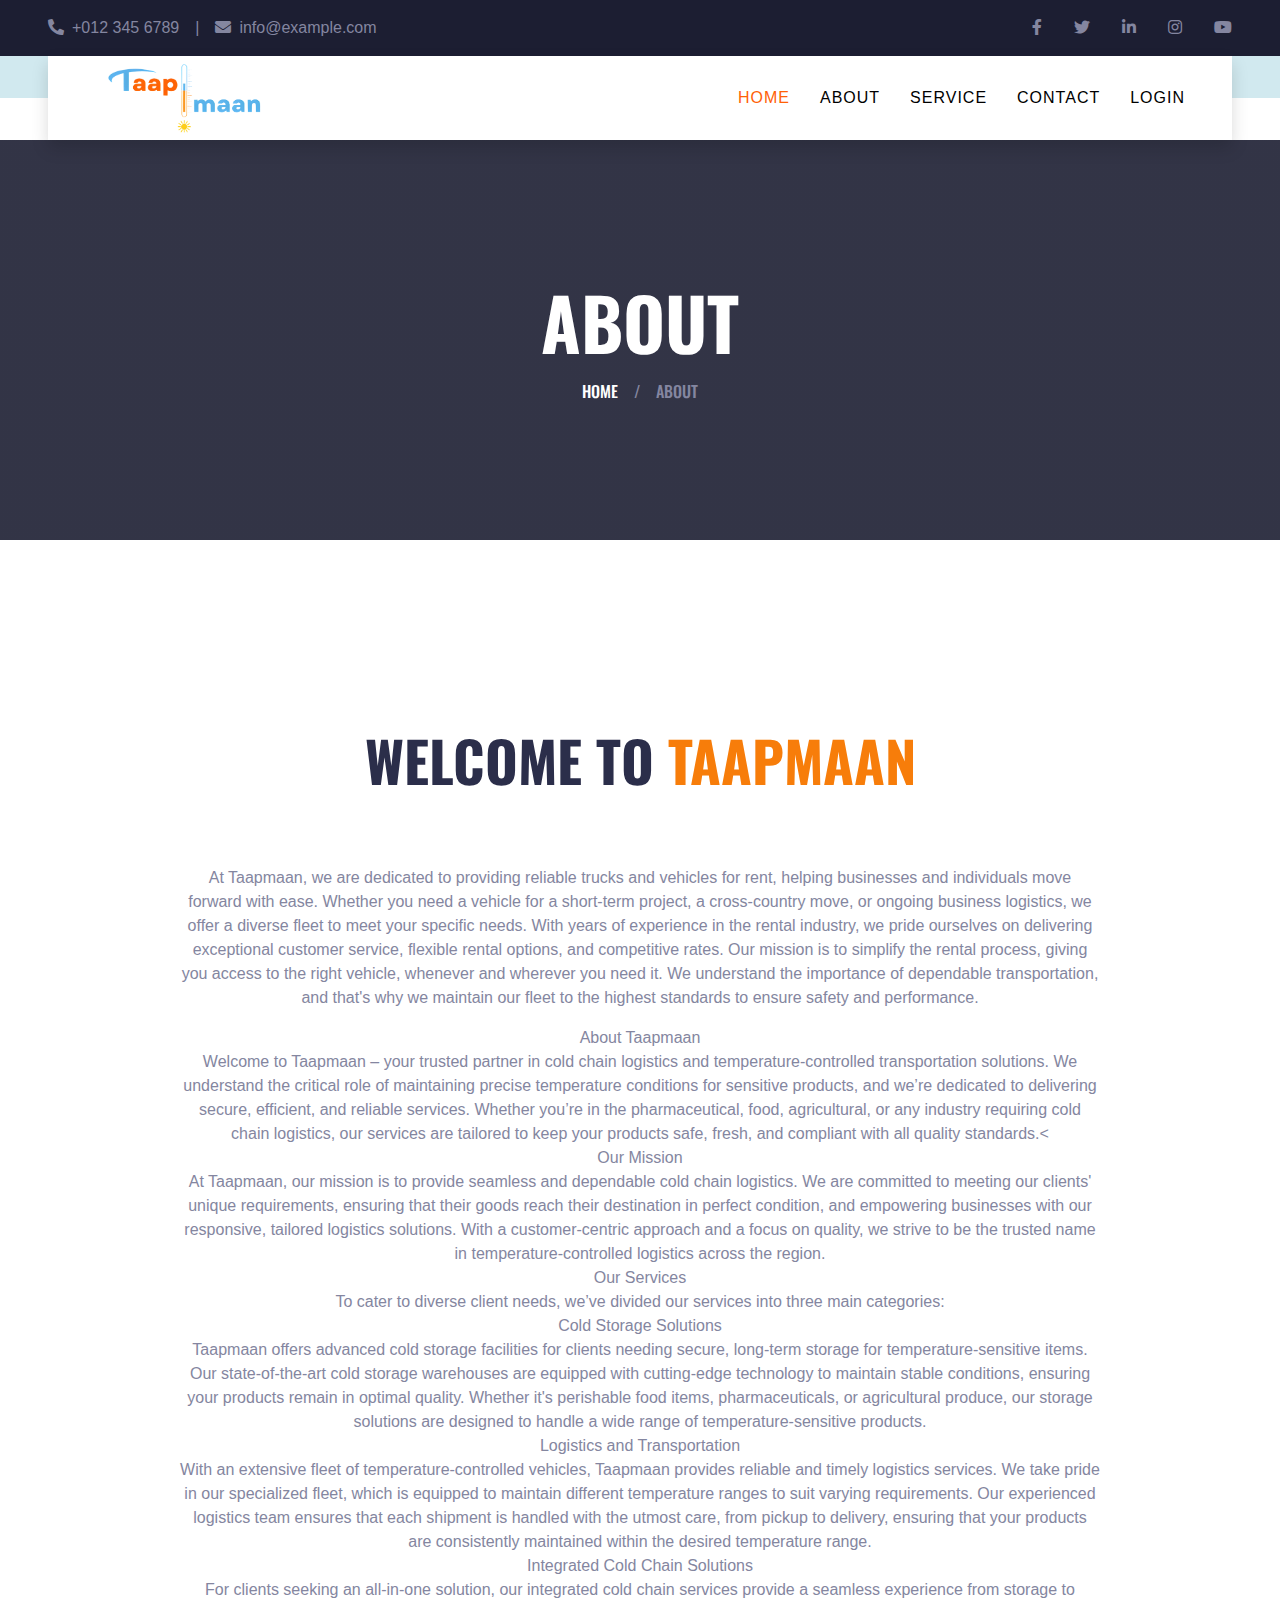
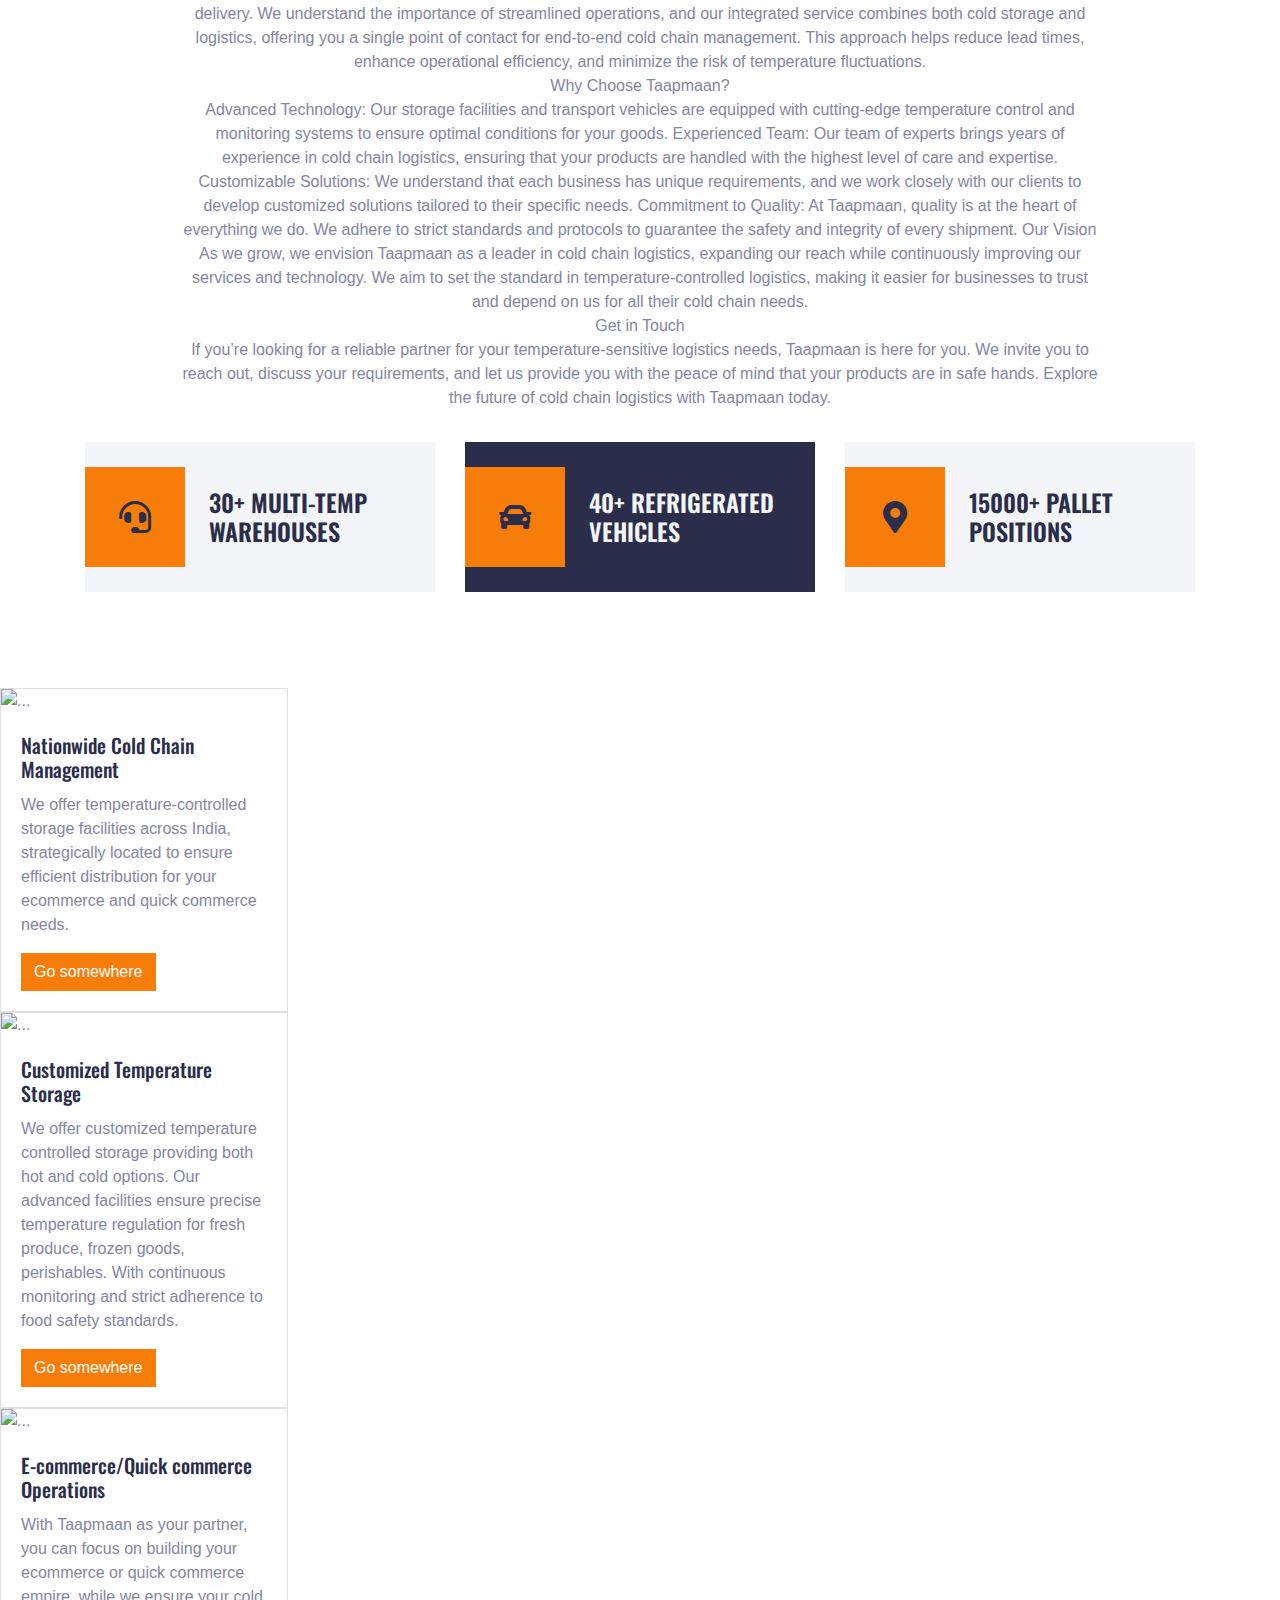
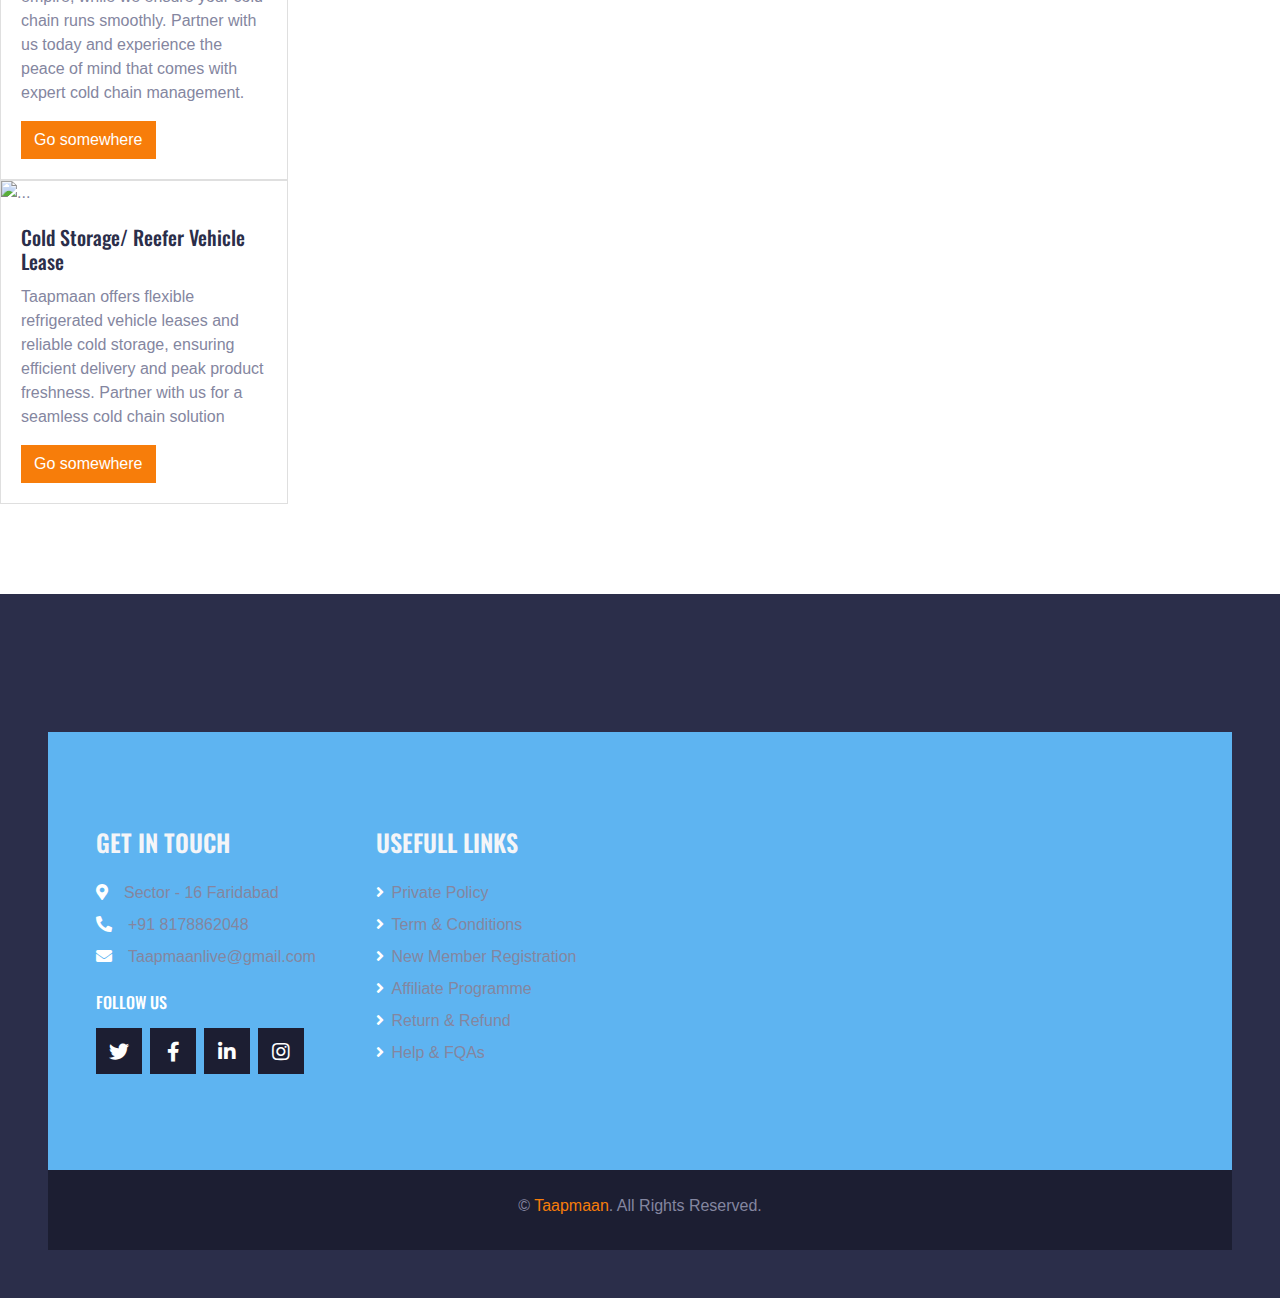
==== about.html @ 39f8f247 "Merge branch 'main' of github.com:yashi-15/Taapmaan" ====
<!DOCTYPE html>
<html lang="en">

<head>
    <meta charset="utf-8">
    <title>Taapman - About</title>
    <meta content="width=device-width, initial-scale=1.0" name="viewport">
    <meta content="Free HTML Templates" name="keywords">
    <meta content="Free HTML Templates" name="description">

    <!-- Favicon -->
    <link href="img/favicon.ico" rel="icon">

    <!-- Google Web Fonts -->
    <link rel="preconnect" href="https://fonts.gstatic.com">
    <link href="https://fonts.googleapis.com/css2?family=Oswald:wght@400;500;600;700&family=Rubik&display=swap" rel="stylesheet"> 

    <!-- Font Awesome -->
    <link href="https://cdnjs.cloudflare.com/ajax/libs/font-awesome/5.15.0/css/all.min.css" rel="stylesheet">

    <!-- Libraries Stylesheet -->
    <link href="lib/owlcarousel/assets/owl.carousel.min.css" rel="stylesheet">
    <link href="lib/tempusdominus/css/tempusdominus-bootstrap-4.min.css" rel="stylesheet" />

    <!-- Customized Bootstrap Stylesheet -->
    <link href="css/bootstrap.min.css" rel="stylesheet">

    <!-- Template Stylesheet -->
    <link href="css/style.css" rel="stylesheet">
</head>

<body>
    <!-- Topbar Start -->
    <div class="container-fluid bg-dark py-3 px-lg-5 d-none d-lg-block">
        <div class="row">
            <div class="col-md-6 text-center text-lg-left mb-2 mb-lg-0">
                <div class="d-inline-flex align-items-center">
                    <a class="text-body pr-3" href=""><i class="fa fa-phone-alt mr-2"></i>+012 345 6789</a>
                    <span class="text-body">|</span>
                    <a class="text-body px-3" href=""><i class="fa fa-envelope mr-2"></i>info@example.com</a>
                </div>
            </div>
            <div class="col-md-6 text-center text-lg-right">
                <div class="d-inline-flex align-items-center">
                    <a class="text-body px-3" href="">
                        <i class="fab fa-facebook-f"></i>
                    </a>
                    <a class="text-body px-3" href="">
                        <i class="fab fa-twitter"></i>
                    </a>
                    <a class="text-body px-3" href="">
                        <i class="fab fa-linkedin-in"></i>
                    </a>
                    <a class="text-body px-3" href="">
                        <i class="fab fa-instagram"></i>
                    </a>
                    <a class="text-body pl-3" href="">
                        <i class="fab fa-youtube"></i>
                    </a>
                </div>
            </div>
        </div>
    </div>
    <!-- Topbar End -->


    <!-- Navbar Start -->
    <div class="container-fluid position-relative nav-bar p-0">
        <div class="position-relative px-lg-5" style="z-index: 9">
            <nav class="navbar navbar-expand-lg bg-white shadow navbar-dark py-3 py-lg-0 pl-3 pl-lg-5">
                <a href="" class="navbar-brand">
                    <img src="img/logo.png" width="180px" />
                </a>
                <button type="button" class="navbar-toggler" data-toggle="collapse" data-target="#navbarCollapse">
                    <span class="navbar-toggler-icon"></span>
                </button>
                <div class="collapse navbar-collapse justify-content-between px-3" id="navbarCollapse">
                    <div class="navbar-nav ml-auto py-0">
                        <a href="index.html" class="nav-item nav-link active">Home</a>
                        <a href="about.html" class="nav-item nav-link">About</a>
                        <a href="service.html" class="nav-item nav-link">Service</a>
                        <!-- <div class="nav-item dropdown">
                            <a href="#" class="nav-link dropdown-toggle" data-toggle="dropdown">Vehicles</a>
                            <div class="dropdown-menu rounded-0 m-0">
                                <a href="car.html" class="dropdown-item">Car Listing</a>
                                <a href="detail.html" class="dropdown-item">Car Detail</a>
                                <a href="booking.html" class="dropdown-item">Car Booking</a>
                            </div>
                        </div>
                        <div class="nav-item dropdown">
                            <a href="#" class="nav-link dropdown-toggle" data-toggle="dropdown">Gallery</a>
                            <div class="dropdown-menu rounded-0 m-0">
                                <a href="team.html" class="dropdown-item">The Team</a>
                                <a href="testimonial.html" class="dropdown-item">Testimonial</a>
                            </div>
                        </div> -->
                        <a href="contact.html" class="nav-item nav-link">Contact</a>
                        <a href="login.html" class="nav-item nav-link">Login</a> </div>
                </div>
            </nav>
        </div>
    </div>
    <!-- Navbar End -->


    <!-- Search Start -->
    <!-- <div class="container-fluid bg-white pt-3 px-lg-5">
        <div class="row mx-n2">
            <div class="col-xl-2 col-lg-4 col-md-6 px-2">
                <select class="custom-select px-4 mb-3" style="height: 50px;">
                    <option selected>Pickup Location</option>
                    <option value="1">Location 1</option>
                    <option value="2">Location 2</option>
                    <option value="3">Location 3</option>
                </select>
            </div>
            <div class="col-xl-2 col-lg-4 col-md-6 px-2">
                <select class="custom-select px-4 mb-3" style="height: 50px;">
                    <option selected>Drop Location</option>
                    <option value="1">Location 1</option>
                    <option value="2">Location 2</option>
                    <option value="3">Location 3</option>
                </select>
            </div>
            <div class="col-xl-2 col-lg-4 col-md-6 px-2">
                <div class="date mb-3" id="date" data-target-input="nearest">
                    <input type="text" class="form-control p-4 datetimepicker-input" placeholder="Pickup Date"
                        data-target="#date" data-toggle="datetimepicker" />
                </div>
            </div>
            <div class="col-xl-2 col-lg-4 col-md-6 px-2">
                <div class="time mb-3" id="time" data-target-input="nearest">
                    <input type="text" class="form-control p-4 datetimepicker-input" placeholder="Pickup Time"
                        data-target="#time" data-toggle="datetimepicker" />
                </div>
            </div>
            <div class="col-xl-2 col-lg-4 col-md-6 px-2">
                <select class="custom-select px-4 mb-3" style="height: 50px;">
                    <option selected>Select A Car</option>
                    <option value="1">Car 1</option>
                    <option value="2">Car 1</option>
                    <option value="3">Car 1</option>
                </select>
            </div>
            <div class="col-xl-2 col-lg-4 col-md-6 px-2">
                <button class="btn btn-primary btn-block mb-3" type="submit" style="height: 50px;">Search</button>
            </div>
        </div>
    </div> -->
    <!-- Search End -->


    <!-- Page Header Start -->
    <div class="container-fluid page-header">
        <h1 class="display-3 text-uppercase text-white mb-3">About</h1>
        <div class="d-inline-flex text-white">
            <h6 class="text-uppercase m-0"><a class="text-white" href="">Home</a></h6>
            <h6 class="text-body m-0 px-3">/</h6>
            <h6 class="text-uppercase text-body m-0">About</h6>
        </div>
    </div>
    <!-- Page Header Start -->


    <!-- About Start -->
    <div class="container-fluid py-5">
        <div class="container pt-5 pb-3">
            <h1 class="display-4 text-uppercase text-center mb-5">Welcome To <span class="text-primary">Taapmaan</span></h1>
            <div class="row justify-content-center">
                <div class="col-lg-10 text-center">
                    <img class="w-75 mb-4" src="img/about.png" alt="">
                    <p> At Taapmaan, we are dedicated to providing reliable trucks and vehicles for rent, helping businesses and individuals move forward with ease. Whether you need a vehicle for a short-term project, a cross-country move, or ongoing business logistics, we offer a diverse fleet
                        to meet your specific needs. With years of experience in the rental industry, we pride ourselves on delivering exceptional customer service, flexible rental options, and competitive rates. Our mission is to simplify the rental process, giving you access to the right
                        vehicle, whenever and wherever you need it. We understand the importance of dependable transportation, and that's why we maintain our fleet to the highest standards to ensure safety and performance.  
                        </p>About Taapmaan<br>

                        Welcome to Taapmaan – your trusted partner in cold chain logistics and temperature-controlled transportation solutions. We understand the critical role of maintaining precise temperature conditions for sensitive products, and we’re dedicated to delivering secure, efficient, and reliable services. Whether you’re in the pharmaceutical, food, agricultural, or any industry requiring cold chain logistics, our services are tailored to keep your products safe, fresh, and compliant with all quality standards.<<br>
                        
                        Our Mission<br>
                        At Taapmaan, our mission is to provide seamless and dependable cold chain logistics. We are committed to meeting our clients' unique requirements, ensuring that their goods reach their destination in perfect condition, and empowering businesses with our responsive, tailored logistics solutions. With a customer-centric approach and a focus on quality, we strive to be the trusted name in temperature-controlled logistics across the region.<br>
                        
                        Our Services<br>
                        To cater to diverse client needs, we’ve divided our services into three main categories:<br>
                        
                        Cold Storage Solutions<br>
                        Taapmaan offers advanced cold storage facilities for clients needing secure, long-term storage for temperature-sensitive items. Our state-of-the-art cold storage warehouses are equipped with cutting-edge technology to maintain stable conditions, ensuring your products remain in optimal quality. Whether it's perishable food items, pharmaceuticals, or agricultural produce, our storage solutions are designed to handle a wide range of temperature-sensitive products.<br>
                        
                        Logistics and Transportation<br>
                        With an extensive fleet of temperature-controlled vehicles, Taapmaan provides reliable and timely logistics services. We take pride in our specialized fleet, which is equipped to maintain different temperature ranges to suit varying requirements. Our experienced logistics team ensures that each shipment is handled with the utmost care, from pickup to delivery, ensuring that your products are consistently maintained within the desired temperature range.<br>
                        
                        Integrated Cold Chain Solutions<br>
                        For clients seeking an all-in-one solution, our integrated cold chain services provide a seamless experience from storage to delivery. We understand the importance of streamlined operations, and our integrated service combines both cold storage and logistics, offering you a single point of contact for end-to-end cold chain management. This approach helps reduce lead times, enhance operational efficiency, and minimize the risk of temperature fluctuations.<br>
                        
                        Why Choose Taapmaan?<br>
                        
                        Advanced Technology: Our storage facilities and transport vehicles are equipped with cutting-edge temperature control and monitoring systems to ensure optimal conditions for your goods.
                        Experienced Team: Our team of experts brings years of experience in cold chain logistics, ensuring that your products are handled with the highest level of care and expertise.
                        Customizable Solutions: We understand that each business has unique requirements, and we work closely with our clients to develop customized solutions tailored to their specific needs.
                        Commitment to Quality: At Taapmaan, quality is at the heart of everything we do. We adhere to strict standards and protocols to guarantee the safety and integrity of every shipment.
                        Our Vision
                        As we grow, we envision Taapmaan as a leader in cold chain logistics, expanding our reach while continuously improving our services and technology. We aim to set the standard in temperature-controlled logistics, making it easier for businesses to trust and depend on us for all their cold chain needs.<br>
                        
                        Get in Touch<br>
                        If you’re looking for a reliable partner for your temperature-sensitive logistics needs, Taapmaan is here for you. We invite you to reach out, discuss your requirements, and let us provide you with the peace of mind that your products are in safe hands. Explore the future of cold chain logistics with Taapmaan today.</p>
                </div>
            </div>
            <div class="row mt-3">
                <div class="col-lg-4 mb-2">
                    <div class="d-flex align-items-center bg-light p-4 mb-4" style="height: 150px;">
                        <div class="d-flex align-items-center justify-content-center flex-shrink-0 bg-primary ml-n4 mr-4" style="width: 100px; height: 100px;">
                            <i class="fa fa-2x fa-headset text-secondary"></i>
                        </div>
                        <h4 class="text-uppercase m-0">30+ Multi-temp Warehouses</h4>
                    </div>
                </div>
                <div class="col-lg-4 mb-2">
                    <div class="d-flex align-items-center bg-secondary p-4 mb-4" style="height: 150px;">
                        <div class="d-flex align-items-center justify-content-center flex-shrink-0 bg-primary ml-n4 mr-4" style="width: 100px; height: 100px;">
                            <i class="fa fa-2x fa-car text-secondary"></i>
                        </div>
                        <h4 class="text-light text-uppercase m-0">40+ Refrigerated Vehicles</h4>
                    </div>
                </div>
                <div class="col-lg-4 mb-2">
                    <div class="d-flex align-items-center bg-light p-4 mb-4" style="height: 150px;">
                        <div class="d-flex align-items-center justify-content-center flex-shrink-0 bg-primary ml-n4 mr-4" style="width: 100px; height: 100px;">
                            <i class="fa fa-2x fa-map-marker-alt text-secondary"></i>
                        </div>
                        <h4 class="text-uppercase m-0">15000+ Pallet Positions</h4>
                    </div>
                </div>
            </div>
        </div>
    </div>
    <!-- About End -->
     <!-- Services Cards -->
      <div>
        <div class="card" style="width: 18rem;">
            <img src="..." class="card-img-top" alt="...">
            <div class="card-body">
              <h5 class="card-title">Nationwide Cold Chain Management</h5>
              <p class="card-text">We offer temperature-controlled
                storage facilities across India,
                strategically located to ensure
                efficient distribution for your ecommerce and quick commerce
                needs.
                </p>
              <a href="#" class="btn btn-primary">Go somewhere</a>
            </div>
          </div>
          <div class="card" style="width: 18rem;">
            <img src="..." class="card-img-top" alt="...">
            <div class="card-body">
              <h5 class="card-title">Customized
                Temperature Storage</h5>
              <p class="card-text">We offer customized temperature controlled storage providing both
                hot and cold options. Our advanced
                facilities ensure precise temperature
                regulation for fresh produce, frozen
                goods, perishables. With continuous
                monitoring and strict adherence to
                food safety standards.</p>
              <a href="#" class="btn btn-primary">Go somewhere</a>
            </div>
          </div>
          <div class="card" style="width: 18rem;">
            <img src="..." class="card-img-top" alt="...">
            <div class="card-body">
              <h5 class="card-title">E-commerce/Quick commerce Operations</h5>
              <p class="card-text">With Taapmaan as your partner, you
                can focus on building your ecommerce or quick commerce
                empire, while we ensure your cold
                chain runs smoothly. Partner with
                us today and experience the peace
                of mind that comes with expert cold
                chain management.</p>
              <a href="#" class="btn btn-primary">Go somewhere</a>
            </div>
          </div>
          <div class="card" style="width: 18rem;">
            <img src="..." class="card-img-top" alt="...">
            <div class="card-body">
              <h5 class="card-title">Cold Storage/ Reefer
                Vehicle Lease
                </h5>
              <p class="card-text">Taapmaan offers flexible refrigerated
                vehicle leases and reliable cold
                storage, ensuring efficient delivery
                and peak product freshness. Partner
                with us for a seamless cold chain
                solution</p>
              <a href="#" class="btn btn-primary">Go somewhere</a>
            </div>
          </div>
      </div>


    <!-- Banner Start -->
    <!-- <div class="container-fluid py-5">
        <div class="container py-5">
            <div class="row mx-0">
                <div class="col-lg-6 px-0">
                    <div class="px-5 bg-secondary d-flex align-items-center justify-content-between" style="height: 350px;">
                        <img class="img-fluid flex-shrink-0 ml-n5 w-50 mr-4" src="img/banner-left.png" alt="">
                        <div class="text-right">
                            <h3 class="text-uppercase text-light mb-3">Want to be driver?</h3>
                            <p class="mb-4">Lorem justo sit sit ipsum eos lorem kasd, kasd labore</p>
                            <a class="btn btn-primary py-2 px-4" href="">Start Now</a>
                        </div>
                    </div>
                </div>
                <div class="col-lg-6 px-0">
                    <div class="px-5 bg-dark d-flex align-items-center justify-content-between" style="height: 350px;">
                        <div class="text-left">
                            <h3 class="text-uppercase text-light mb-3">Looking for a car?</h3>
                            <p class="mb-4">Lorem justo sit sit ipsum eos lorem kasd, kasd labore</p>
                            <a class="btn btn-primary py-2 px-4" href="">Start Now</a>
                        </div>
                        <img class="img-fluid flex-shrink-0 mr-n5 w-50 ml-4" src="img/banner-right.png" alt="">
                    </div>
                </div>
            </div>
        </div>
    </div> -->
    <!-- Banner End -->


    <!-- Vendor Start -->
    <!-- <div class="container-fluid py-5">
        <div class="container py-5">
            <div class="owl-carousel vendor-carousel">
                <div class="bg-light p-4">
                    <img src="img/vendor-1.png" alt="">
                </div>
                <div class="bg-light p-4">
                    <img src="img/vendor-2.png" alt="">
                </div>
                <div class="bg-light p-4">
                    <img src="img/vendor-3.png" alt="">
                </div>
                <div class="bg-light p-4">
                    <img src="img/vendor-4.png" alt="">
                </div>
                <div class="bg-light p-4">
                    <img src="img/vendor-5.png" alt="">
                </div>
                <div class="bg-light p-4">
                    <img src="img/vendor-6.png" alt="">
                </div>
                <div class="bg-light p-4">
                    <img src="img/vendor-7.png" alt="">
                </div>
                <div class="bg-light p-4">
                    <img src="img/vendor-8.png" alt="">
                </div>
            </div>
        </div>
    </div> -->
    <!-- Vendor End -->


    <!-- Footer Start -->
    <div class="container-fluid bg-secondary py-5 px-sm-3 px-md-5" style="margin-top: 90px;">
        <div class="container-fluid bg-secondaryblue py-5 px-sm-3 px-md-5" style="margin-top: 90px">
            <div class="row pt-5">
                <div class="col-lg-3 col-md-6 mb-5">
                    <h4 class="text-uppercase text-light mb-4">Get In Touch</h4>
                    <p class="mb-2"><i class="fa fa-map-marker-alt text-white mr-3"></i>Sector - 16 Faridabad</p>
                    <p class="mb-2"><i class="fa fa-phone-alt text-white mr-3"></i>+91 8178862048</p>
                    <p><i class="fa fa-envelope text-white mr-3"></i>Taapmaanlive@gmail.com</p>
                    <h6 class="text-uppercase text-white py-2">Follow Us</h6>
                    <div class="d-flex justify-content-start">
                        <a class="btn btn-lg btn-dark btn-lg-square mr-2" href="#"><i class="fab fa-twitter"></i></a>
                        <a class="btn btn-lg btn-dark btn-lg-square mr-2" href="#"><i class="fab fa-facebook-f"></i></a>
                        <a class="btn btn-lg btn-dark btn-lg-square mr-2" href="#"><i class="fab fa-linkedin-in"></i></a>
                        <a class="btn btn-lg btn-dark btn-lg-square" href="#"><i class="fab fa-instagram"></i></a>
                    </div>
                </div>
                <div class="col-lg-3 col-md-6 mb-5">
                    <h4 class="text-uppercase text-light mb-4">Usefull Links</h4>
                    <div class="d-flex flex-column justify-content-start">
                        <a class="text-body mb-2" href="#"><i class="fa fa-angle-right text-white mr-2"></i>Private Policy</a>
                        <a class="text-body mb-2" href="#"><i class="fa fa-angle-right text-white mr-2"></i>Term & Conditions</a>
                        <a class="text-body mb-2" href="#"><i class="fa fa-angle-right text-white mr-2"></i>New Member Registration</a>
                        <a class="text-body mb-2" href="#"><i class="fa fa-angle-right text-white mr-2"></i>Affiliate Programme</a>
                        <a class="text-body mb-2" href="#"><i class="fa fa-angle-right text-white mr-2"></i>Return & Refund</a>
                        <a class="text-body" href="#"><i class="fa fa-angle-right text-white mr-2"></i>Help & FQAs</a>
                    </div>
                </div>
            <!-- <div class="col-lg-3 col-md-6 mb-5">
                <h4 class="text-uppercase text-light mb-4">Car Gallery</h4>
                <div class="row mx-n1">
                    <div class="col-4 px-1 mb-2">
                        <a href=""><img class="w-100" src="img/gallery-1.jpg" alt=""></a>
                    </div>
                    <div class="col-4 px-1 mb-2">
                        <a href=""><img class="w-100" src="img/gallery-2.jpg" alt=""></a>
                    </div>
                    <div class="col-4 px-1 mb-2">
                        <a href=""><img class="w-100" src="img/gallery-3.jpg" alt=""></a>
                    </div>
                    <div class="col-4 px-1 mb-2">
                        <a href=""><img class="w-100" src="img/gallery-4.jpg" alt=""></a>
                    </div>
                    <div class="col-4 px-1 mb-2">
                        <a href=""><img class="w-100" src="img/gallery-5.jpg" alt=""></a>
                    </div>
                    <div class="col-4 px-1 mb-2">
                        <a href=""><img class="w-100" src="img/gallery-6.jpg" alt=""></a>
                    </div>
                </div>
            </div> -->
            <!-- <div class="col-lg-3 col-md-6 mb-5">
                <h4 class="text-uppercase text-light mb-4">Newsletter</h4>
                <p class="mb-4">Volup amet magna clita tempor. Tempor sea eos vero ipsum. Lorem lorem sit sed elitr sed kasd et</p>
                <div class="w-100 mb-3">
                    <div class="input-group">
                        <input type="text" class="form-control bg-dark border-dark" style="padding: 25px;" placeholder="Your Email">
                        <div class="input-group-append">
                            <button class="btn btn-primary text-uppercase px-3">Sign Up</button>
                        </div>
                    </div>
                </div>
                <i>Lorem sit sed elitr sed kasd et</i>
            </div> -->
        </div>
    </div>
    <div class="container-fluid bg-dark py-4 px-sm-3 px-md-5">
        <p class="mb-2 text-center text-body">&copy; <a href="#">Taapmaan</a>. All Rights Reserved.</p>
		
		<!--/*** This template is free as long as you keep the footer author’s credit link/attribution link/backlink. If you'd like to use the template without the footer author’s credit link/attribution link/backlink, you can purchase the Credit Removal License from "https://htmlcodex.com/credit-removal". Thank you for your support. ***/-->					
        <!-- <p class="m-0 text-center text-body">Designed by <a href="https://htmlcodex.com">HTML Codex</a></p> -->
    </div>
    <!-- Footer End -->


    <!-- Back to Top -->
    <a href="#" class="btn btn-lg btn-primary btn-lg-square back-to-top"><i class="fa fa-angle-double-up"></i></a>


    <!-- JavaScript Libraries -->
    <script src="https://code.jquery.com/jquery-3.4.1.min.js"></script>
    <script src="https://stackpath.bootstrapcdn.com/bootstrap/4.4.1/js/bootstrap.bundle.min.js"></script>
    <script src="lib/easing/easing.min.js"></script>
    <script src="lib/waypoints/waypoints.min.js"></script>
    <script src="lib/owlcarousel/owl.carousel.min.js"></script>
    <script src="lib/tempusdominus/js/moment.min.js"></script>
    <script src="lib/tempusdominus/js/moment-timezone.min.js"></script>
    <script src="lib/tempusdominus/js/tempusdominus-bootstrap-4.min.js"></script>

    <!-- Template Javascript -->
    <script src="js/main.js"></script>
</body>

</html>
---- css/style.css ----
/********** Template CSS **********/
:root {
    --primary: #ff6106;
    --secondary: #5eb4f1;
    --light: #f4f5f8;
    --dark: #1c1e32;
}

.form-overlay-container{
    height: 0px;
}

.navbar-dark .navbar-toggler {
    background-color: var(--secondary);
}
#banner_form {
    max-width: 60vw;
}
#form_overlay_banner {
    position: relative;
    top: -750px;
    left: 100px;
    z-index: 10;
    width: fit-content;
    height: fit-content;
}

.banner_text {
    margin-top: 120px;
}

button {
    background-color: #f57c00;
    color: white;
    border: none;
    border-radius: 5px;
    padding: 10px 20px;
}

button:hover {
    background-color: #f57c00cc;
}

.text-primaryorange {
    color: var(--primary);
}

.bg-greyishblue {
    background-color: #d1e9ef;
}

.bg-lightorange {
    background-color: #fce9cb;
}

.bg-primaryorange {
    background-color: var(--primary);
}

.bg-secondaryblue {
    background-color: var(--secondary);
}

.text-secondaryblue {
    color: var(--secondary);
}

.btn-primaryorange {
    background-color: var(--primary);
    color: white;
}

h1,
h2,
.font-weight-bold {
    font-weight: 700 !important;
}

h3,
h4,
.font-weight-semi-bold {
    font-weight: 600 !important;
}

h5,
h6,
.font-weight-medium {
    font-weight: 500 !important;
}

.btn-square {
    width: 36px;
    height: 36px;
}

.btn-sm-square {
    width: 28px;
    height: 28px;
}

.btn-lg-square {
    width: 46px;
    height: 46px;
}

.btn-square,
.btn-sm-square,
.btn-lg-square {
    padding-left: 0;
    padding-right: 0;
    text-align: center;
}

.back-to-top {
    position: fixed;
    display: none;
    right: 30px;
    bottom: 30px;
    z-index: 99;
}

.nav-bar::before {
    position: absolute;
    content: "";
    width: 100%;
    height: 50%;
    top: 0;
    left: 0;
    background: #d1e9ef;
}

.nav-bar::after {
    position: absolute;
    content: "";
    width: 100%;
    height: 50%;
    bottom: 0;
    left: 0;
    background: #ffffff;
}

.navbar-dark .navbar-nav .nav-link {
    padding: 30px 15px;
    font-size: 16px;
    font-weight: 500;
    letter-spacing: 1px;
    text-transform: uppercase;
    color: #000000;
    outline: none;
}

.navbar-dark .navbar-nav .nav-link:hover,
.navbar-dark .navbar-nav .nav-link.active {
    color: var(--primary);
}

@media (max-width: 991.98px) {
    .navbar-dark .navbar-nav .nav-link {
        padding: 10px 15px;
    }
}

.carousel-caption {
    top: 0;
    left: 0;
    right: 0;
    bottom: 0;
    background: rgba(28, 30, 50, 0.7);
    z-index: 1;
}

@media (max-width: 576px) {
    .carousel-caption h4 {
        font-size: 18px;
        font-weight: 500 !important;
    }

    .carousel-caption h1 {
        font-size: 30px;
        font-weight: 600 !important;
    }
}

.page-header {
    height: 400px;
    margin-bottom: 90px;
    display: flex;
    flex-direction: column;
    align-items: center;
    justify-content: center;
    background: linear-gradient(rgba(28, 30, 50, 0.9), rgba(28, 30, 50, 0.9)), url(../img/bg-banner.jpg);
    background-attachment: fixed;
}

@media (max-width: 991.98px) {
    .page-header {
        height: 300px;
    }
}

.service-item {
    height: fit-content;
    /* min-width: 200px; */
    border-bottom: 5px solid white;
    transition: 0.5s;
}

.service-item:hover,
.service-item.active {
    /* border-bottom: var(--secondary); */
    border-bottom: 5px solid var(--secondary);
}

.service-item h1,
.service-item h4 {
    transition: 0.5s;
}

.service-item:hover h1,
.service-item.active h1 {
    /* color: var(--dark) !important; */
}

.service-item:hover h4,
.service-item.active h4 {
    /* color: var(--light); */
}

.rent-item {
    padding: 30px;
    text-align: center;
    background: var(--light);
    transition: 0.5s;
}

.rent-item:hover,
.rent-item.active {
    background: var(--secondary);
}

.rent-item h4 {
    transition: 0.5s;
}

.rent-item:hover h4,
.rent-item.active h4 {
    color: var(--light);
}

.team-item {
    padding: 30px 30px 0 30px;
    text-align: center;
    background: var(--light);
    transition: 0.5s;
}

.team-item:hover,
.owl-item.center .team-item {
    background: var(--secondary);
}

.team-item h4 {
    transition: 0.5s;
}

.owl-item.center .team-item h4,
.owl-item.center .rent-item h4 {
    color: var(--light);
}

.team-item .team-social {
    top: 0;
    left: 0;
    opacity: 0;
    transition: 0.5s;
    background: var(--light);
}

.owl-item.center .team-item .team-social,
.owl-item.center .rent-item {
    background: var(--secondary);
}

.team-item:hover .team-social {
    opacity: 1;
    background: var(--secondary);
}

.team-carousel .owl-nav,
.related-carousel .owl-nav {
    position: absolute;
    width: 100%;
    height: 60px;
    top: calc(50% - 30px);
    left: 0;
    display: flex;
    justify-content: space-between;
    z-index: 1;
}

.team-carousel .owl-nav .owl-prev,
.team-carousel .owl-nav .owl-next,
.related-carousel .owl-nav .owl-prev,
.related-carousel .owl-nav .owl-next {
    position: relative;
    width: 60px;
    height: 60px;
    display: flex;
    align-items: center;
    justify-content: center;
    color: #ffffff;
    background: var(--primary);
    font-size: 22px;
    transition: 0.5s;
}

.team-carousel .owl-nav .owl-prev:hover,
.team-carousel .owl-nav .owl-next:hover,
.related-carousel .owl-nav .owl-prev:hover,
.related-carousel .owl-nav .owl-next:hover {
    background: var(--secondary);
}

.vendor-carousel .owl-dots,
.testimonial-carousel .owl-dots {
    margin-top: 30px;
    display: flex;
    align-items: center;
    justify-content: center;
}

.vendor-carousel .owl-dot,
.testimonial-carousel .owl-dot {
    position: relative;
    display: inline-block;
    margin: 0 5px;
    width: 20px;
    height: 20px;
    background: var(--secondary);
    transition: 0.5s;
}

.vendor-carousel .owl-dot.active,
.testimonial-carousel .owl-dot.active {
    width: 40px;
    height: 40px;
    background: var(--primary);
}

.testimonial-carousel .owl-item img {
    width: 80px;
    height: 80px;
}

.testimonial-carousel .owl-item .testimonial-item {
    height: 350px;
    transition: 0.5s;
    background: var(--light);
}

.testimonial-carousel .owl-item.center .testimonial-item {
    background: var(--secondary);
}

.testimonial-carousel .owl-item .testimonial-item h1,
.testimonial-carousel .owl-item .testimonial-item h4 {
    transition: 0.5s;
}

.testimonial-carousel .owl-item.center .testimonial-item h1 {
    color: var(--dark) !important;
}

.testimonial-carousel .owl-item.center .testimonial-item h4 {
    color: var(--light);
}

.bg-banner {
    background: linear-gradient(#5eb4f1df, #5eb4f1de), url(../img/bg-banner.jpg);
    background-attachment: fixed;
}

body {
    font-family: Arial, sans-serif;
    margin: 0;
    padding: 0;
}

.services {
    display: flex;
    justify-content: space-around;
    padding: 20px;
    background-color: #f4f4f4;
}

.service-box {
    padding: 20px;
    color: white;
    cursor: pointer;
    width: 30%;
    text-align: center;
    transition: background-color 0.3s, box-shadow 0.3s;
}

.service-content {
    padding: 20px;
    width: 100%;
    border-top: 1px solid #ddd;
}

.service-content h2 {
    margin-top: 0;
}

.vehicle-box.selected,
.vehicle-box:hover {
    background-color: #ddeff9;
}
.vehicle-box {
    width: 140px;
    height: 120px;
    cursor: pointer;
}

/* media queries  */
@media only screen and (max-width: 1402px) {
    #banner_form {
        max-width: 90vw;
    }
    #form_overlay_banner {
        top: -320px;
        left: 40px;
        z-index: 10;
    }
    .form-overlay-container{
        height: 350px;
    }
}
@media only screen and (max-width: 1060px) {
    #banner_form {
        max-width: 80vw;
    }
    #form_overlay_banner {
        top: -220px;
        left: 80px;
        z-index: 10;
    }
    .form-overlay-container{
        height: 500px;
    }
}
@media only screen and (max-width: 800px) {
    #banner_form {
        max-width: 90vw;
    }
    #form_overlay_banner {
        top: 25px;
        left: 0px;
        z-index: 10;
    }
    h6{
        font-size: 12px;
    }
    h2{
        font-size: 18px;
    }
    .vehicle-box p{
        font-size: 10px;
    }
    label{
        font-size: 12px;
    }
    #selected-vehicle{
        min-height: 38px !important;
    }
    .form-control{
        font-size: 0.8rem;
    }
    button{
        padding: 5px 15px;
    }
    .form-overlay-container{
        height: fit-content;
    }
    
}
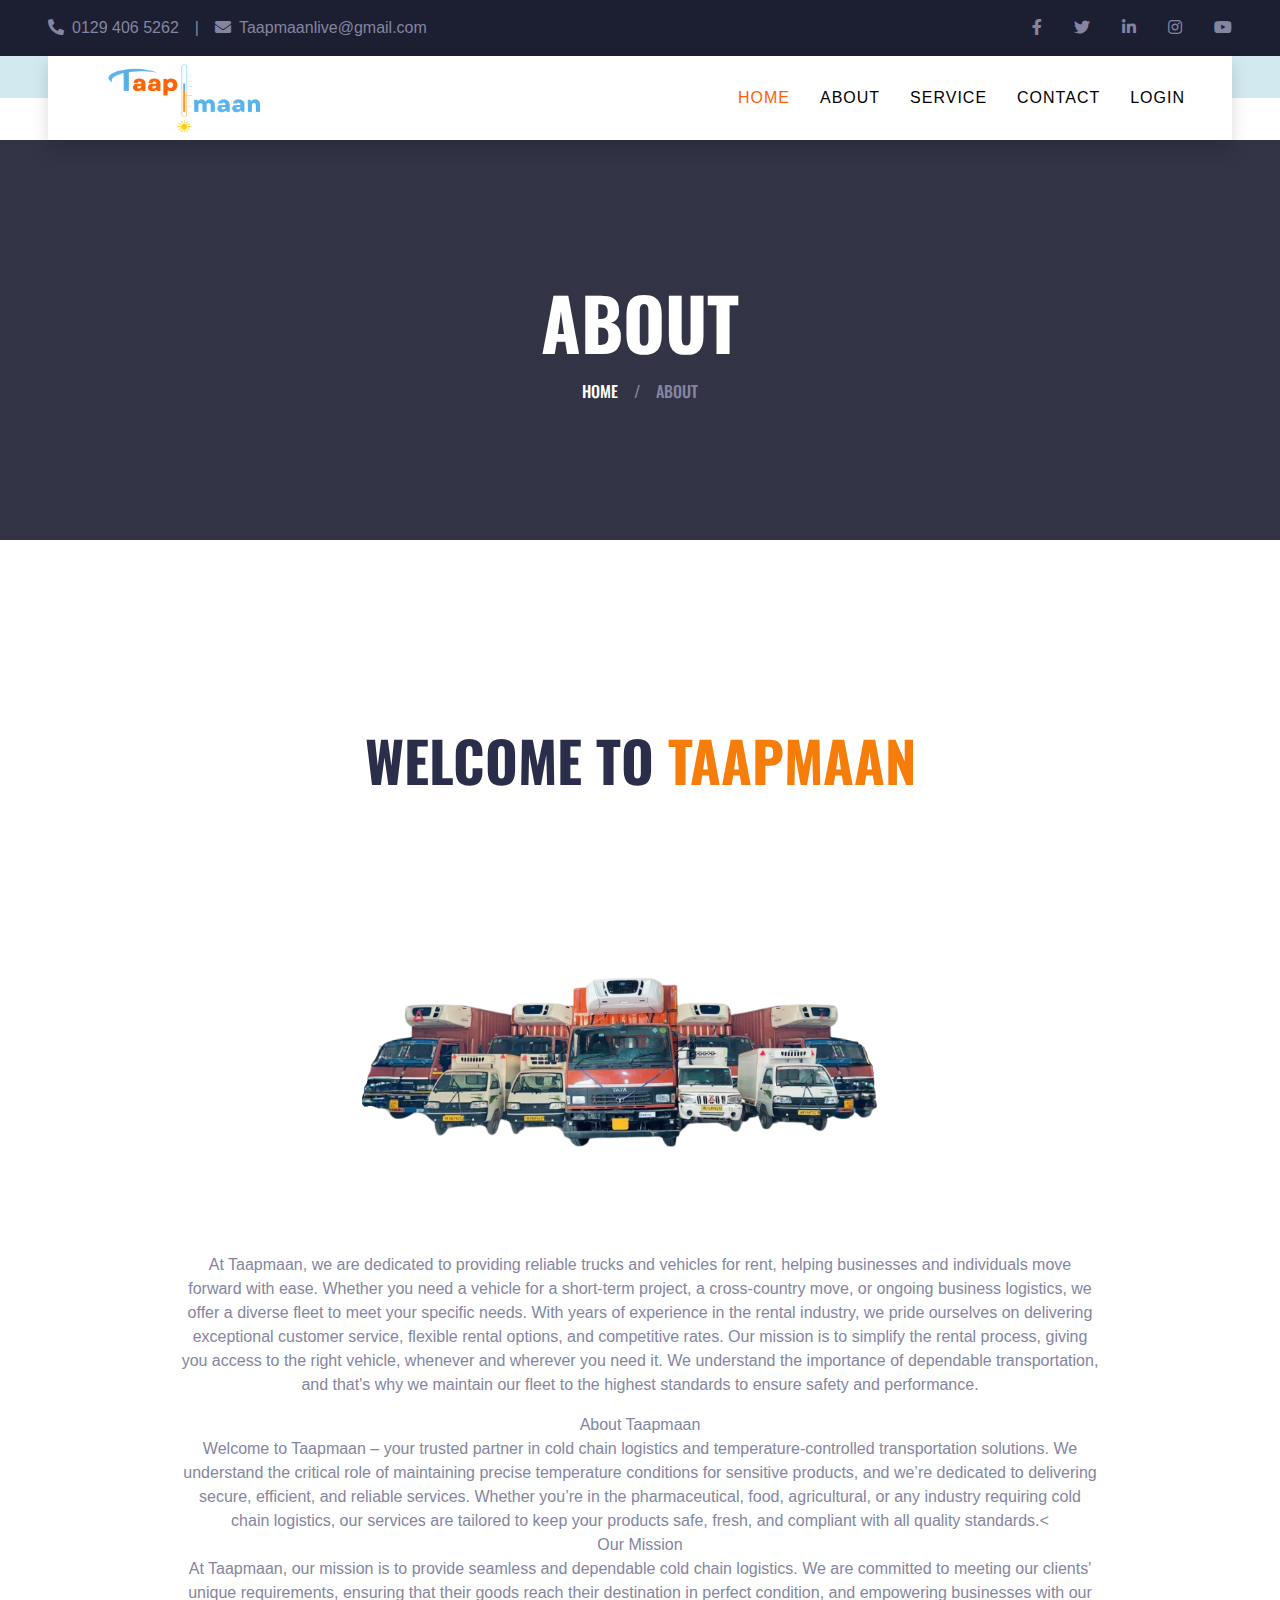
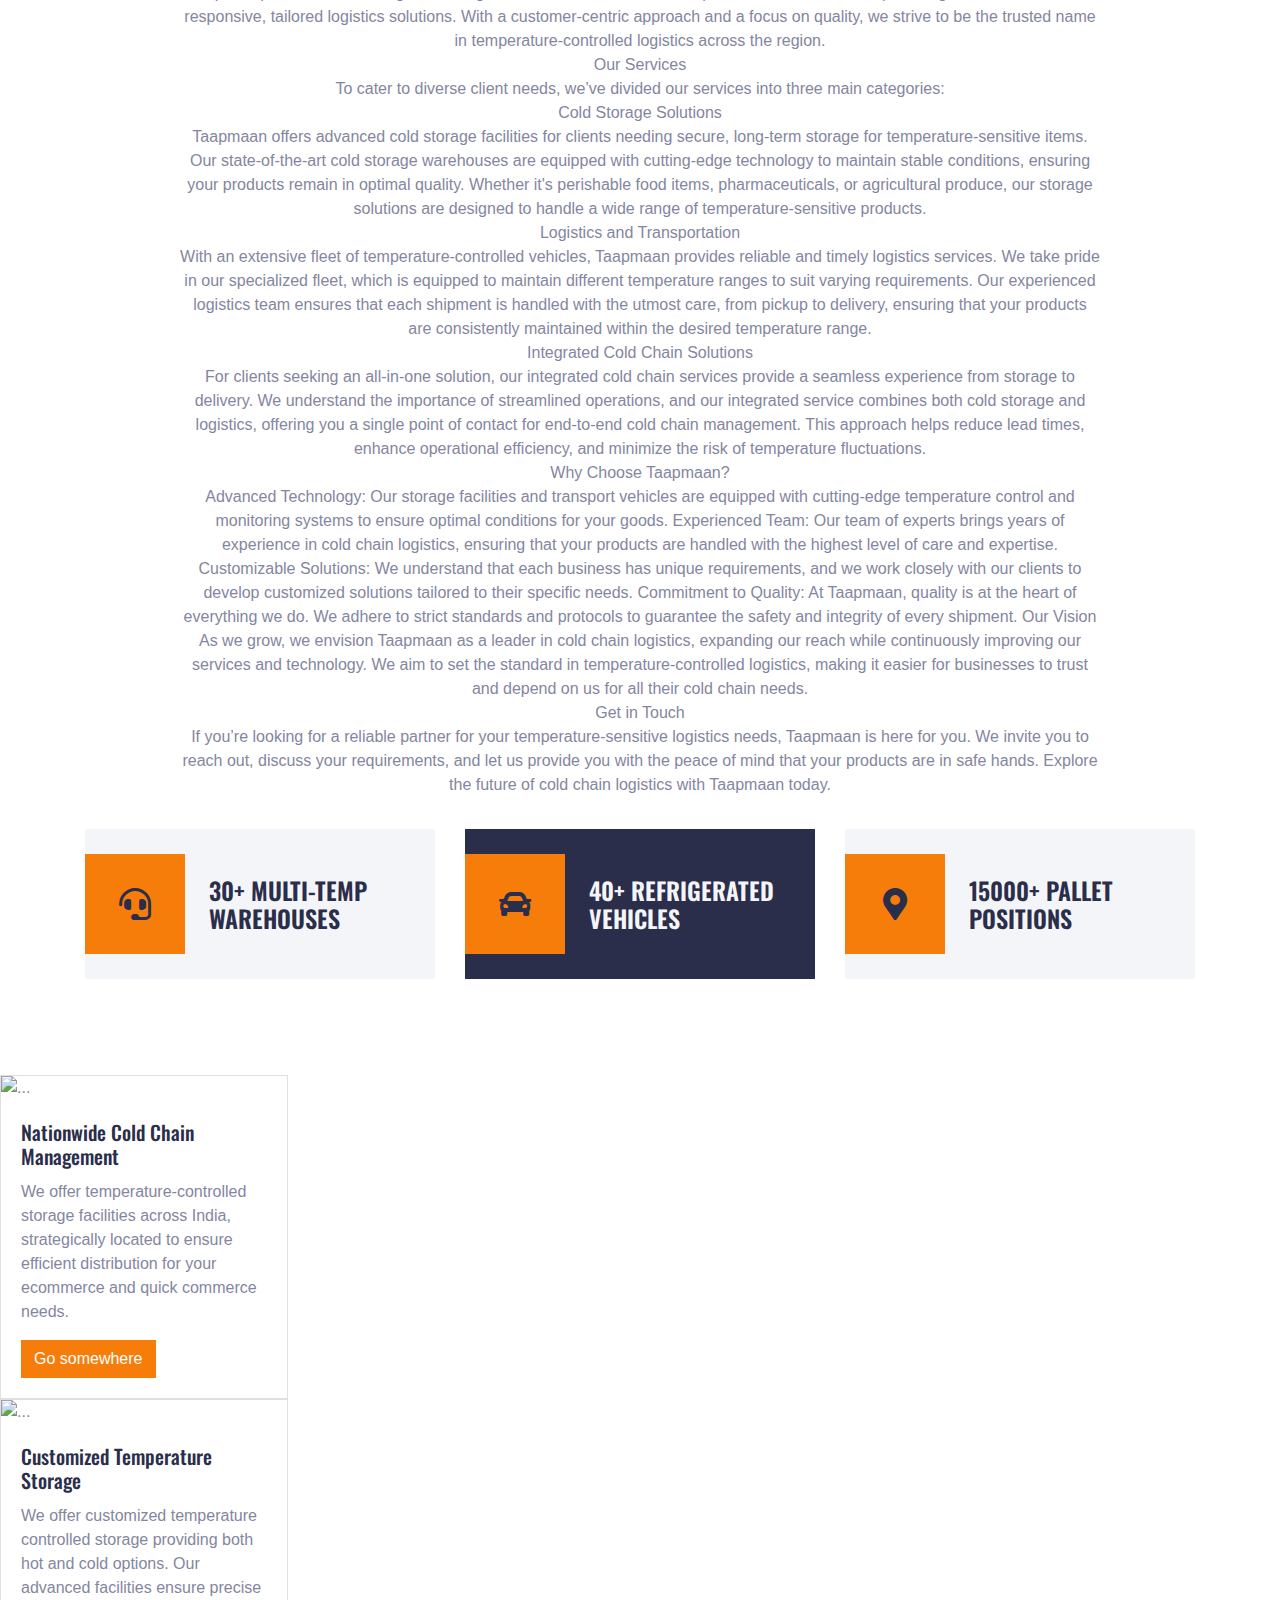
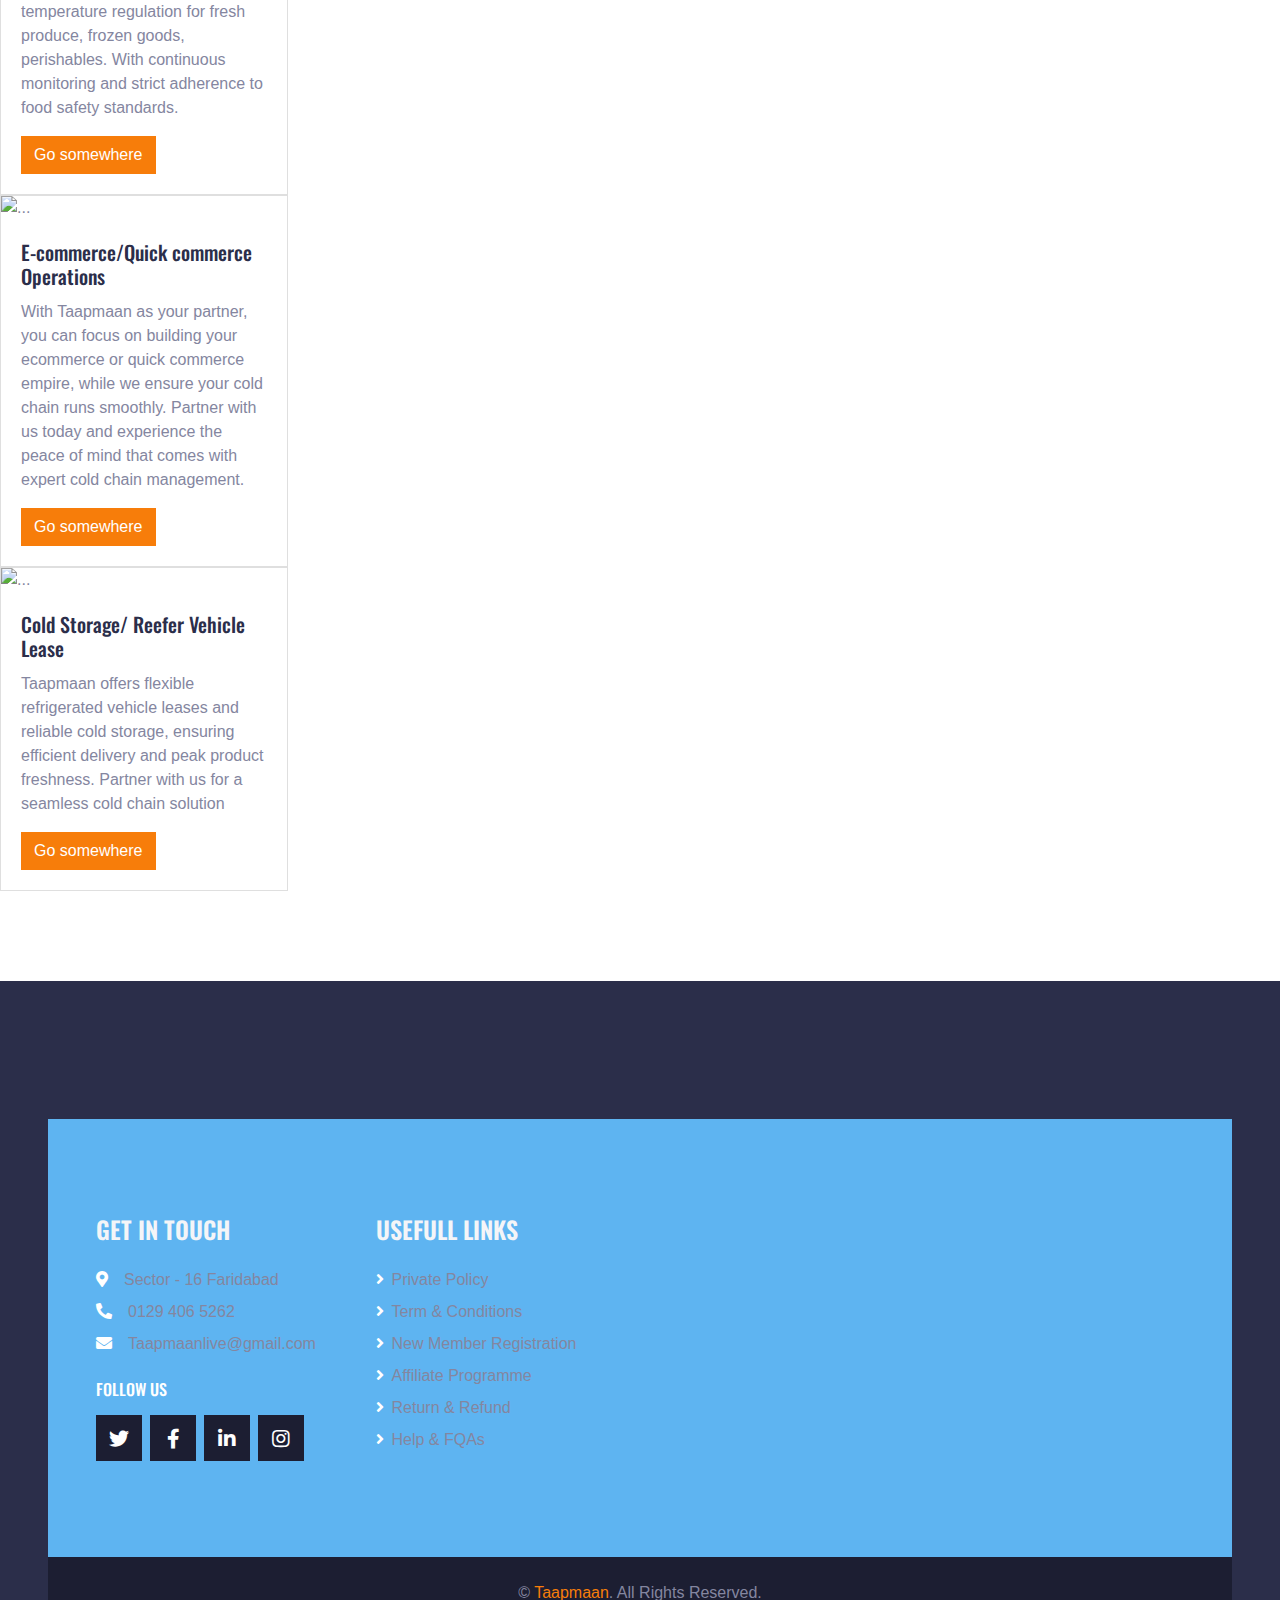
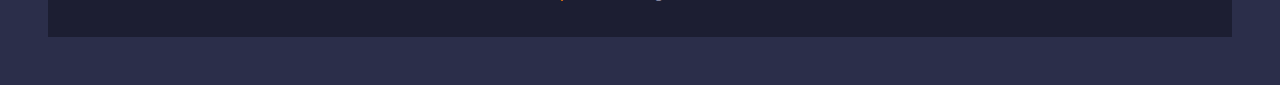
==== commit 82399027: "Merge pull request #7 from Kunalsharrma/main" ====
--- a/about.html
+++ b/about.html
@@ -35,9 +35,9 @@
         <div class="row">
             <div class="col-md-6 text-center text-lg-left mb-2 mb-lg-0">
                 <div class="d-inline-flex align-items-center">
-                    <a class="text-body pr-3" href=""><i class="fa fa-phone-alt mr-2"></i>+012 345 6789</a>
+                    <a class="text-body pr-3" href=""><i class="fa fa-phone-alt mr-2"></i>0129 406 5262</a>
                     <span class="text-body">|</span>
-                    <a class="text-body px-3" href=""><i class="fa fa-envelope mr-2"></i>info@example.com</a>
+                    <a class="text-body px-3" href=""><i class="fa fa-envelope mr-2"></i>Taapmaanlive@gmail.com</a>
                 </div>
             </div>
             <div class="col-md-6 text-center text-lg-right">
@@ -168,7 +168,7 @@
             <h1 class="display-4 text-uppercase text-center mb-5">Welcome To <span class="text-primary">Taapmaan</span></h1>
             <div class="row justify-content-center">
                 <div class="col-lg-10 text-center">
-                    <img class="w-75 mb-4" src="img/about.png" alt="">
+                    <img class="w-75 mb-4" src="img/vehicle1.png" alt="">
                     <p> At Taapmaan, we are dedicated to providing reliable trucks and vehicles for rent, helping businesses and individuals move forward with ease. Whether you need a vehicle for a short-term project, a cross-country move, or ongoing business logistics, we offer a diverse fleet
                         to meet your specific needs. With years of experience in the rental industry, we pride ourselves on delivering exceptional customer service, flexible rental options, and competitive rates. Our mission is to simplify the rental process, giving you access to the right
                         vehicle, whenever and wherever you need it. We understand the importance of dependable transportation, and that's why we maintain our fleet to the highest standards to ensure safety and performance.  
@@ -366,7 +366,7 @@
                 <div class="col-lg-3 col-md-6 mb-5">
                     <h4 class="text-uppercase text-light mb-4">Get In Touch</h4>
                     <p class="mb-2"><i class="fa fa-map-marker-alt text-white mr-3"></i>Sector - 16 Faridabad</p>
-                    <p class="mb-2"><i class="fa fa-phone-alt text-white mr-3"></i>+91 8178862048</p>
+                    <p class="mb-2"><i class="fa fa-phone-alt text-white mr-3"></i>0129 406 5262</p>
                     <p><i class="fa fa-envelope text-white mr-3"></i>Taapmaanlive@gmail.com</p>
                     <h6 class="text-uppercase text-white py-2">Follow Us</h6>
                     <div class="d-flex justify-content-start">
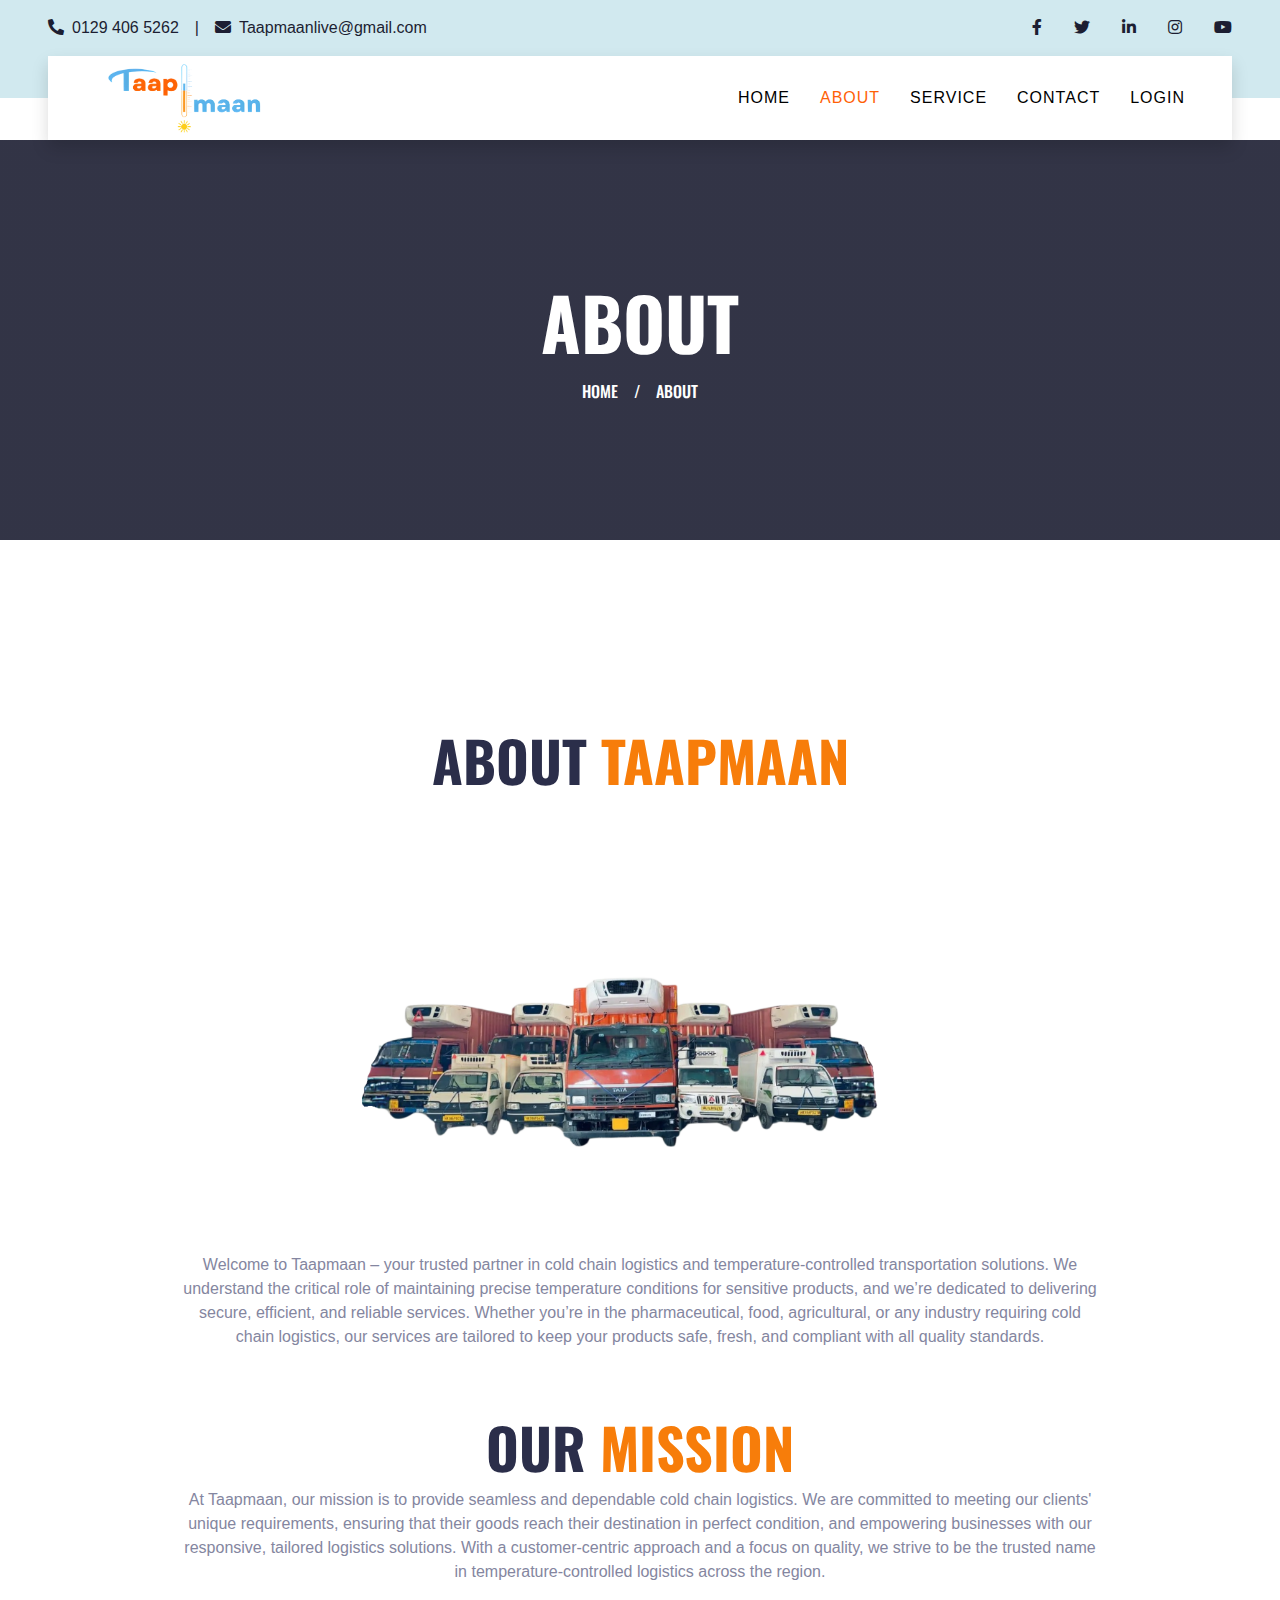
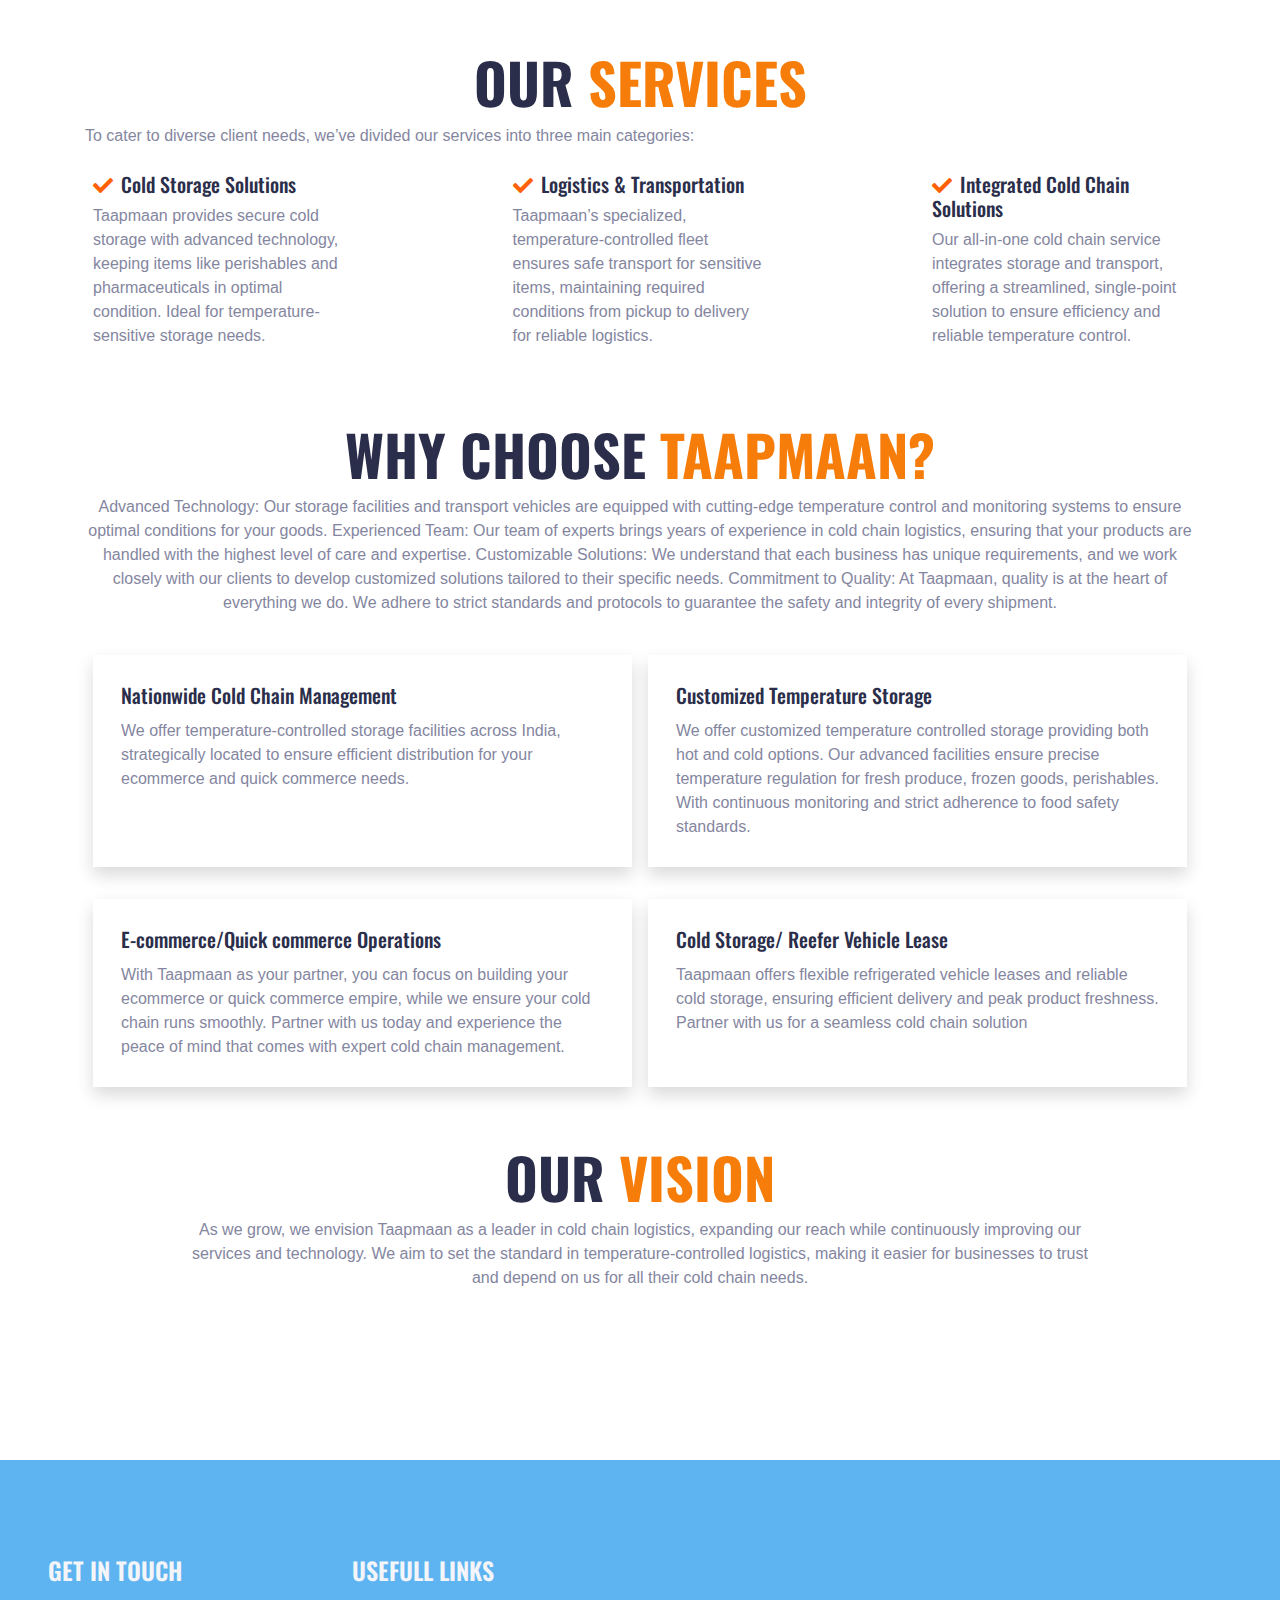
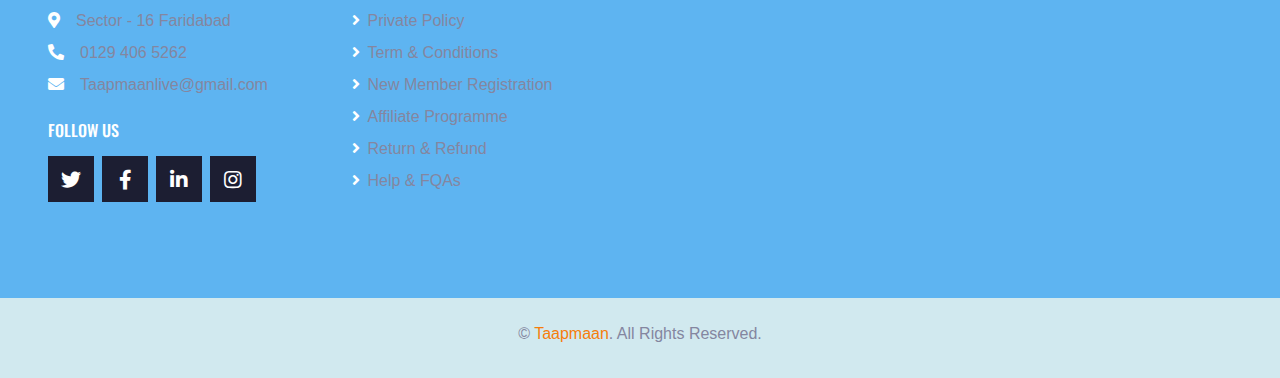
==== commit 3ed2ab33: "aded" ====
--- a/about.html
+++ b/about.html
@@ -1,366 +1,249 @@
 <!DOCTYPE html>
 <html lang="en">
-
-<head>
-    <meta charset="utf-8">
-    <title>Taapman - About</title>
-    <meta content="width=device-width, initial-scale=1.0" name="viewport">
-    <meta content="Free HTML Templates" name="keywords">
-    <meta content="Free HTML Templates" name="description">
-
-    <!-- Favicon -->
-    <link href="img/favicon.ico" rel="icon">
-
-    <!-- Google Web Fonts -->
-    <link rel="preconnect" href="https://fonts.gstatic.com">
-    <link href="https://fonts.googleapis.com/css2?family=Oswald:wght@400;500;600;700&family=Rubik&display=swap" rel="stylesheet"> 
-
-    <!-- Font Awesome -->
-    <link href="https://cdnjs.cloudflare.com/ajax/libs/font-awesome/5.15.0/css/all.min.css" rel="stylesheet">
-
-    <!-- Libraries Stylesheet -->
-    <link href="lib/owlcarousel/assets/owl.carousel.min.css" rel="stylesheet">
-    <link href="lib/tempusdominus/css/tempusdominus-bootstrap-4.min.css" rel="stylesheet" />
-
-    <!-- Customized Bootstrap Stylesheet -->
-    <link href="css/bootstrap.min.css" rel="stylesheet">
-
-    <!-- Template Stylesheet -->
-    <link href="css/style.css" rel="stylesheet">
-</head>
-
-<body>
-    <!-- Topbar Start -->
-    <div class="container-fluid bg-dark py-3 px-lg-5 d-none d-lg-block">
-        <div class="row">
-            <div class="col-md-6 text-center text-lg-left mb-2 mb-lg-0">
-                <div class="d-inline-flex align-items-center">
-                    <a class="text-body pr-3" href=""><i class="fa fa-phone-alt mr-2"></i>0129 406 5262</a>
-                    <span class="text-body">|</span>
-                    <a class="text-body px-3" href=""><i class="fa fa-envelope mr-2"></i>Taapmaanlive@gmail.com</a>
-                </div>
-            </div>
-            <div class="col-md-6 text-center text-lg-right">
-                <div class="d-inline-flex align-items-center">
-                    <a class="text-body px-3" href="">
-                        <i class="fab fa-facebook-f"></i>
+    <head>
+        <meta charset="utf-8" />
+        <title>Taapman - About</title>
+        <meta content="width=device-width, initial-scale=1.0" name="viewport" />
+        <meta content="Free HTML Templates" name="keywords" />
+        <meta content="Free HTML Templates" name="description" />
+
+        <!-- Favicon -->
+        <link href="img/favicon.ico" rel="icon" />
+
+        <!-- Google Web Fonts -->
+        <link rel="preconnect" href="https://fonts.gstatic.com" />
+        <link href="https://fonts.googleapis.com/css2?family=Oswald:wght@400;500;600;700&family=Rubik&display=swap" rel="stylesheet" />
+
+        <!-- Font Awesome -->
+        <link href="https://cdnjs.cloudflare.com/ajax/libs/font-awesome/5.15.0/css/all.min.css" rel="stylesheet" />
+
+        <!-- Libraries Stylesheet -->
+        <link href="lib/owlcarousel/assets/owl.carousel.min.css" rel="stylesheet" />
+        <link href="lib/tempusdominus/css/tempusdominus-bootstrap-4.min.css" rel="stylesheet" />
+
+        <!-- Customized Bootstrap Stylesheet -->
+        <link href="css/bootstrap.min.css" rel="stylesheet" />
+
+        <!-- Template Stylesheet -->
+        <link href="css/style.css" rel="stylesheet" />
+    </head>
+
+    <body>
+        <!-- Topbar Start -->
+        <div class="container-fluid py-3 px-lg-5 d-none d-lg-block" style="background-color: #d1e9ef">
+            <div class="row">
+                <div class="col-md-6 text-center text-lg-left mb-2 mb-lg-0">
+                    <div class="d-inline-flex align-items-center">
+                        <a class="text-dark pr-3" href=""><i class="fa fa-phone-alt mr-2"></i>0129 406 5262</a>
+                        <span class="text-dark">|</span>
+                        <a class="text-dark px-3" href=""><i class="fa fa-envelope mr-2"></i>Taapmaanlive@gmail.com</a>
+                    </div>
+                </div>
+                <div class="col-md-6 text-center text-lg-right">
+                    <div class="d-inline-flex align-items-center">
+                        <a class="text-dark px-3" href="">
+                            <i class="fab fa-facebook-f"></i>
+                        </a>
+                        <a class="text-dark px-3" href="">
+                            <i class="fab fa-twitter"></i>
+                        </a>
+                        <a class="text-dark px-3" href="">
+                            <i class="fab fa-linkedin-in"></i>
+                        </a>
+                        <a class="text-dark px-3" href="">
+                            <i class="fab fa-instagram"></i>
+                        </a>
+                        <a class="text-dark pl-3" href="">
+                            <i class="fab fa-youtube"></i>
+                        </a>
+                    </div>
+                </div>
+            </div>
+        </div>
+        <!-- Topbar End -->
+
+        <!-- Navbar Start -->
+        <div class="container-fluid position-relative nav-bar p-0">
+            <div class="position-relative px-lg-5" style="z-index: 9">
+                <nav class="navbar navbar-expand-lg bg-white shadow navbar-dark py-3 py-lg-0 pl-3 pl-lg-5">
+                    <a href="" class="navbar-brand">
+                        <img src="img/logo.png" width="180px" />
                     </a>
-                    <a class="text-body px-3" href="">
-                        <i class="fab fa-twitter"></i>
-                    </a>
-                    <a class="text-body px-3" href="">
-                        <i class="fab fa-linkedin-in"></i>
-                    </a>
-                    <a class="text-body px-3" href="">
-                        <i class="fab fa-instagram"></i>
-                    </a>
-                    <a class="text-body pl-3" href="">
-                        <i class="fab fa-youtube"></i>
-                    </a>
-                </div>
-            </div>
-        </div>
-    </div>
-    <!-- Topbar End -->
-
-
-    <!-- Navbar Start -->
-    <div class="container-fluid position-relative nav-bar p-0">
-        <div class="position-relative px-lg-5" style="z-index: 9">
-            <nav class="navbar navbar-expand-lg bg-white shadow navbar-dark py-3 py-lg-0 pl-3 pl-lg-5">
-                <a href="" class="navbar-brand">
-                    <img src="img/logo.png" width="180px" />
-                </a>
-                <button type="button" class="navbar-toggler" data-toggle="collapse" data-target="#navbarCollapse">
-                    <span class="navbar-toggler-icon"></span>
-                </button>
-                <div class="collapse navbar-collapse justify-content-between px-3" id="navbarCollapse">
-                    <div class="navbar-nav ml-auto py-0">
-                        <a href="index.html" class="nav-item nav-link active">Home</a>
-                        <a href="about.html" class="nav-item nav-link">About</a>
-                        <a href="service.html" class="nav-item nav-link">Service</a>
-                        <!-- <div class="nav-item dropdown">
-                            <a href="#" class="nav-link dropdown-toggle" data-toggle="dropdown">Vehicles</a>
-                            <div class="dropdown-menu rounded-0 m-0">
-                                <a href="car.html" class="dropdown-item">Car Listing</a>
-                                <a href="detail.html" class="dropdown-item">Car Detail</a>
-                                <a href="booking.html" class="dropdown-item">Car Booking</a>
+                    <button type="button" class="navbar-toggler" data-toggle="collapse" data-target="#navbarCollapse">
+                        <span class="navbar-toggler-icon"></span>
+                    </button>
+                    <div class="collapse navbar-collapse justify-content-between px-3" id="navbarCollapse">
+                        <div class="navbar-nav ml-auto py-0">
+                            <a href="index.html" class="nav-item nav-link">Home</a>
+                            <a href="about.html" class="nav-item nav-link active">About</a>
+                            <a href="service.html" class="nav-item nav-link">Service</a>
+                            <a href="contact.html" class="nav-item nav-link">Contact</a>
+                            <a href="login.html" class="nav-item nav-link">Login</a>
+                        </div>
+                    </div>
+                </nav>
+            </div>
+        </div>
+        <!-- Navbar End -->
+
+        <!-- Page Header Start -->
+        <div class="container-fluid page-header">
+            <h1 class="display-3 text-uppercase text-white mb-3">About</h1>
+            <div class="d-inline-flex text-white">
+                <h6 class="text-uppercase m-0"><a class="text-white" href="">Home</a></h6>
+                <h6 class="text-white m-0 px-3">/</h6>
+                <h6 class="text-uppercase text-white m-0">About</h6>
+            </div>
+        </div>
+        <!-- Page Header Start -->
+
+        <!-- About Start -->
+        <div class="container-fluid py-5">
+            <div class="container pt-5 pb-3">
+                <h1 class="display-4 text-uppercase text-center mb-5">About <span class="text-primary">Taapmaan</span></h1>
+                <div class="row justify-content-center">
+                    <div class="col-lg-10 text-center">
+                        <img class="w-75 mb-4" src="img/vehicle1.png" alt="" />
+                        <p>
+                            Welcome to Taapmaan – your trusted partner in cold chain logistics and temperature-controlled transportation solutions. We understand the critical role of maintaining precise temperature conditions for sensitive products, and we’re dedicated to delivering secure,
+                            efficient, and reliable services. Whether you’re in the pharmaceutical, food, agricultural, or any industry requiring cold chain logistics, our services are tailored to keep your products safe, fresh, and compliant with all quality standards.<br />
+
+                            <!-- Get in Touch<br>
+                        If you’re looking for a reliable partner for your temperature-sensitive logistics needs, Taapmaan is here for you. We invite you to reach out, discuss your requirements, and let us provide you with the peace of mind that your products are in safe hands. Explore the future of cold chain logistics with Taapmaan today. -->
+                        </p>
+                    </div>
+                </div>
+                <h1 class="display-4 text-uppercase text-center mt-5">Our <span class="text-primary">Mission</span></h1>
+                <div class="row justify-content-center">
+                    <div class="col-lg-10 text-center">
+                        <p>
+                            At Taapmaan, our mission is to provide seamless and dependable cold chain logistics. We are committed to meeting our clients' unique requirements, ensuring that their goods reach their destination in perfect condition, and empowering businesses with our responsive,
+                            tailored logistics solutions. With a customer-centric approach and a focus on quality, we strive to be the trusted name in temperature-controlled logistics across the region.
+                        </p>
+                    </div>
+                </div>
+                <h1 class="display-4 text-uppercase text-center mt-5">Our <span class="text-primary">Services</span></h1>
+                <div class="row justify-content-center">
+                    <div class="col-lg-12">
+                        <p>To cater to diverse client needs, we’ve divided our services into three main categories:</p>
+
+                        <div class="row align-items-stretch justify-content-between">
+                            <div class="m-2 col-lg-3">
+                                <h5><i class="fa fa-check mr-2 text-primaryorange" aria-hidden="true"></i>Cold Storage Solutions</h5>
+                                <p>
+                                    Taapmaan provides secure cold storage with advanced technology, keeping items like perishables and pharmaceuticals in optimal condition. Ideal for temperature-sensitive storage needs.<br />
+                                </p>
                             </div>
-                        </div>
-                        <div class="nav-item dropdown">
-                            <a href="#" class="nav-link dropdown-toggle" data-toggle="dropdown">Gallery</a>
-                            <div class="dropdown-menu rounded-0 m-0">
-                                <a href="team.html" class="dropdown-item">The Team</a>
-                                <a href="testimonial.html" class="dropdown-item">Testimonial</a>
+                            <div class="m-2 col-lg-3">
+                                <h5><i class="fa fa-check mr-2 text-primaryorange" aria-hidden="true"></i>Logistics & Transportation</h5>
+                                <p>
+                                    Taapmaan’s specialized, temperature-controlled fleet ensures safe transport for sensitive items, maintaining required conditions from pickup to delivery for reliable logistics.<br />
+                                </p>
                             </div>
-                        </div> -->
-                        <a href="contact.html" class="nav-item nav-link">Contact</a>
-                        <a href="login.html" class="nav-item nav-link">Login</a> </div>
-                </div>
-            </nav>
-        </div>
-    </div>
-    <!-- Navbar End -->
-
-
-    <!-- Search Start -->
-    <!-- <div class="container-fluid bg-white pt-3 px-lg-5">
-        <div class="row mx-n2">
-            <div class="col-xl-2 col-lg-4 col-md-6 px-2">
-                <select class="custom-select px-4 mb-3" style="height: 50px;">
-                    <option selected>Pickup Location</option>
-                    <option value="1">Location 1</option>
-                    <option value="2">Location 2</option>
-                    <option value="3">Location 3</option>
-                </select>
-            </div>
-            <div class="col-xl-2 col-lg-4 col-md-6 px-2">
-                <select class="custom-select px-4 mb-3" style="height: 50px;">
-                    <option selected>Drop Location</option>
-                    <option value="1">Location 1</option>
-                    <option value="2">Location 2</option>
-                    <option value="3">Location 3</option>
-                </select>
-            </div>
-            <div class="col-xl-2 col-lg-4 col-md-6 px-2">
-                <div class="date mb-3" id="date" data-target-input="nearest">
-                    <input type="text" class="form-control p-4 datetimepicker-input" placeholder="Pickup Date"
-                        data-target="#date" data-toggle="datetimepicker" />
-                </div>
-            </div>
-            <div class="col-xl-2 col-lg-4 col-md-6 px-2">
-                <div class="time mb-3" id="time" data-target-input="nearest">
-                    <input type="text" class="form-control p-4 datetimepicker-input" placeholder="Pickup Time"
-                        data-target="#time" data-toggle="datetimepicker" />
-                </div>
-            </div>
-            <div class="col-xl-2 col-lg-4 col-md-6 px-2">
-                <select class="custom-select px-4 mb-3" style="height: 50px;">
-                    <option selected>Select A Car</option>
-                    <option value="1">Car 1</option>
-                    <option value="2">Car 1</option>
-                    <option value="3">Car 1</option>
-                </select>
-            </div>
-            <div class="col-xl-2 col-lg-4 col-md-6 px-2">
-                <button class="btn btn-primary btn-block mb-3" type="submit" style="height: 50px;">Search</button>
-            </div>
-        </div>
-    </div> -->
-    <!-- Search End -->
-
-
-    <!-- Page Header Start -->
-    <div class="container-fluid page-header">
-        <h1 class="display-3 text-uppercase text-white mb-3">About</h1>
-        <div class="d-inline-flex text-white">
-            <h6 class="text-uppercase m-0"><a class="text-white" href="">Home</a></h6>
-            <h6 class="text-body m-0 px-3">/</h6>
-            <h6 class="text-uppercase text-body m-0">About</h6>
-        </div>
-    </div>
-    <!-- Page Header Start -->
-
-
-    <!-- About Start -->
-    <div class="container-fluid py-5">
-        <div class="container pt-5 pb-3">
-            <h1 class="display-4 text-uppercase text-center mb-5">Welcome To <span class="text-primary">Taapmaan</span></h1>
-            <div class="row justify-content-center">
-                <div class="col-lg-10 text-center">
-                    <img class="w-75 mb-4" src="img/vehicle1.png" alt="">
-                    <p> At Taapmaan, we are dedicated to providing reliable trucks and vehicles for rent, helping businesses and individuals move forward with ease. Whether you need a vehicle for a short-term project, a cross-country move, or ongoing business logistics, we offer a diverse fleet
-                        to meet your specific needs. With years of experience in the rental industry, we pride ourselves on delivering exceptional customer service, flexible rental options, and competitive rates. Our mission is to simplify the rental process, giving you access to the right
-                        vehicle, whenever and wherever you need it. We understand the importance of dependable transportation, and that's why we maintain our fleet to the highest standards to ensure safety and performance.  
-                        </p>About Taapmaan<br>
-
-                        Welcome to Taapmaan – your trusted partner in cold chain logistics and temperature-controlled transportation solutions. We understand the critical role of maintaining precise temperature conditions for sensitive products, and we’re dedicated to delivering secure, efficient, and reliable services. Whether you’re in the pharmaceutical, food, agricultural, or any industry requiring cold chain logistics, our services are tailored to keep your products safe, fresh, and compliant with all quality standards.<<br>
+                            <div class="m-2 col-lg-3">
+                                <h5><i class="fa fa-check mr-2 text-primaryorange" aria-hidden="true"></i>Integrated Cold Chain Solutions</h5>
+                                <p>
+                                    Our all-in-one cold chain service integrates storage and transport, offering a streamlined, single-point solution to ensure efficiency and reliable temperature control.<br />
+                                </p>
+                            </div>
+                        </div>
                         
-                        Our Mission<br>
-                        At Taapmaan, our mission is to provide seamless and dependable cold chain logistics. We are committed to meeting our clients' unique requirements, ensuring that their goods reach their destination in perfect condition, and empowering businesses with our responsive, tailored logistics solutions. With a customer-centric approach and a focus on quality, we strive to be the trusted name in temperature-controlled logistics across the region.<br>
-                        
-                        Our Services<br>
-                        To cater to diverse client needs, we’ve divided our services into three main categories:<br>
-                        
-                        Cold Storage Solutions<br>
-                        Taapmaan offers advanced cold storage facilities for clients needing secure, long-term storage for temperature-sensitive items. Our state-of-the-art cold storage warehouses are equipped with cutting-edge technology to maintain stable conditions, ensuring your products remain in optimal quality. Whether it's perishable food items, pharmaceuticals, or agricultural produce, our storage solutions are designed to handle a wide range of temperature-sensitive products.<br>
-                        
-                        Logistics and Transportation<br>
-                        With an extensive fleet of temperature-controlled vehicles, Taapmaan provides reliable and timely logistics services. We take pride in our specialized fleet, which is equipped to maintain different temperature ranges to suit varying requirements. Our experienced logistics team ensures that each shipment is handled with the utmost care, from pickup to delivery, ensuring that your products are consistently maintained within the desired temperature range.<br>
-                        
-                        Integrated Cold Chain Solutions<br>
-                        For clients seeking an all-in-one solution, our integrated cold chain services provide a seamless experience from storage to delivery. We understand the importance of streamlined operations, and our integrated service combines both cold storage and logistics, offering you a single point of contact for end-to-end cold chain management. This approach helps reduce lead times, enhance operational efficiency, and minimize the risk of temperature fluctuations.<br>
-                        
-                        Why Choose Taapmaan?<br>
-                        
-                        Advanced Technology: Our storage facilities and transport vehicles are equipped with cutting-edge temperature control and monitoring systems to ensure optimal conditions for your goods.
-                        Experienced Team: Our team of experts brings years of experience in cold chain logistics, ensuring that your products are handled with the highest level of care and expertise.
-                        Customizable Solutions: We understand that each business has unique requirements, and we work closely with our clients to develop customized solutions tailored to their specific needs.
-                        Commitment to Quality: At Taapmaan, quality is at the heart of everything we do. We adhere to strict standards and protocols to guarantee the safety and integrity of every shipment.
-                        Our Vision
-                        As we grow, we envision Taapmaan as a leader in cold chain logistics, expanding our reach while continuously improving our services and technology. We aim to set the standard in temperature-controlled logistics, making it easier for businesses to trust and depend on us for all their cold chain needs.<br>
-                        
-                        Get in Touch<br>
-                        If you’re looking for a reliable partner for your temperature-sensitive logistics needs, Taapmaan is here for you. We invite you to reach out, discuss your requirements, and let us provide you with the peace of mind that your products are in safe hands. Explore the future of cold chain logistics with Taapmaan today.</p>
-                </div>
-            </div>
+                    </div>
+                </div>
+                <h1 class="display-4 text-uppercase text-center mt-5">Why Choose <span class="text-primary">Taapmaan?</span></h1>
+                <div class="row justify-content-center">
+                    <div class="col-lg-12 text-center">
+                        <p>
+                            Advanced Technology: Our storage facilities and transport vehicles are equipped with cutting-edge temperature control and monitoring systems to ensure optimal conditions for your goods. Experienced Team: Our team of experts brings years of experience in cold chain
+                            logistics, ensuring that your products are handled with the highest level of care and expertise. Customizable Solutions: We understand that each business has unique requirements, and we work closely with our clients to develop customized solutions tailored to their
+                            specific needs. Commitment to Quality: At Taapmaan, quality is at the heart of everything we do. We adhere to strict standards and protocols to guarantee the safety and integrity of every shipment.
+                        </p>
+                    </div>
+                </div>
+                <div class="my-3 d-flex flex-wrap align-items-stretch justify-content-center">
+                    <div class="m-2 p-2 shadow flex-fill" style="width: 18rem">
+                        <!-- <img src="..." class="card-img-top" alt="..." /> -->
+                        <div class="card-body">
+                            <h5 class="card-title">Nationwide Cold Chain Management</h5>
+                            <p class="card-text">We offer temperature-controlled storage facilities across India, strategically located to ensure efficient distribution for your ecommerce and quick commerce needs.</p>
+                            <!-- <a href="#" class="btn btn-primary">Go somewhere</a> -->
+                        </div>
+                    </div>
+                    <div class="m-2 p-2 shadow flex-fill" style="width: 18rem">
+                        <!-- <img src="..." class="card-img-top" alt="..." /> -->
+                        <div class="card-body">
+                            <h5 class="card-title">Customized Temperature Storage</h5>
+                            <p class="card-text">
+                                We offer customized temperature controlled storage providing both hot and cold options. Our advanced facilities ensure precise temperature regulation for fresh produce, frozen goods, perishables. With continuous monitoring and strict adherence to food safety standards.
+                            </p>
+                            <!-- <a href="#" class="btn btn-primary">Go somewhere</a> -->
+                        </div>
+                    </div>
+                    </div>
+                    <div class="my-3 d-flex flex-wrap align-items-stretch justify-content-center">
+                    <div class="m-2 p-2 shadow flex-fill" style="width: 18rem">
+                        <!-- <img src="..." class="card-img-top" alt="..." /> -->
+                        <div class="card-body">
+                            <h5 class="card-title">E-commerce/Quick commerce Operations</h5>
+                            <p class="card-text">With Taapmaan as your partner, you can focus on building your ecommerce or quick commerce empire, while we ensure your cold chain runs smoothly. Partner with us today and experience the peace of mind that comes with expert cold chain management.</p>
+                            <!-- <a href="#" class="btn btn-primary">Go somewhere</a> -->
+                        </div>
+                    </div>
+                    <div class="m-2 p-2 shadow flex-fill" style="width: 18rem">
+                        <!-- <img src="..." class="card-img-top" alt="..." /> -->
+                        <div class="card-body">
+                            <h5 class="card-title">Cold Storage/ Reefer Vehicle Lease</h5>
+                            <p class="card-text">Taapmaan offers flexible refrigerated vehicle leases and reliable cold storage, ensuring efficient delivery and peak product freshness. Partner with us for a seamless cold chain solution</p>
+                            <!-- <a href="#" class="btn btn-primary">Go somewhere</a> -->
+                        </div>
+                    </div>
+                </div>
+                <h1 class="display-4 text-uppercase text-center mt-5">Our <span class="text-primary">Vision</span></h1>
+                <div class="row justify-content-center">
+                    <div class="col-lg-10 text-center">
+                        <p>
+                            As we grow, we envision Taapmaan as a leader in cold chain logistics, expanding our reach while continuously improving our services and technology. We aim to set the standard in temperature-controlled logistics, making it easier for businesses to trust and depend on us
+                            for all their cold chain needs.<br />
+                        </p>
+                    </div>
+                </div>
+            </div>
+        </div>
+        <!-- About End -->
+        <!-- Services Cards -->
+        
+
+        <!-- <div class="container">
             <div class="row mt-3">
                 <div class="col-lg-4 mb-2">
-                    <div class="d-flex align-items-center bg-light p-4 mb-4" style="height: 150px;">
-                        <div class="d-flex align-items-center justify-content-center flex-shrink-0 bg-primary ml-n4 mr-4" style="width: 100px; height: 100px;">
+                    <div class="d-flex align-items-center bg-light p-4 mb-4" style="height: 150px">
+                        <div class="d-flex align-items-center justify-content-center flex-shrink-0 bg-primary ml-n4 mr-4" style="width: 100px; height: 100px">
                             <i class="fa fa-2x fa-headset text-secondary"></i>
                         </div>
                         <h4 class="text-uppercase m-0">30+ Multi-temp Warehouses</h4>
                     </div>
                 </div>
                 <div class="col-lg-4 mb-2">
-                    <div class="d-flex align-items-center bg-secondary p-4 mb-4" style="height: 150px;">
-                        <div class="d-flex align-items-center justify-content-center flex-shrink-0 bg-primary ml-n4 mr-4" style="width: 100px; height: 100px;">
+                    <div class="d-flex align-items-center bg-light p-4 mb-4" style="height: 150px">
+                        <div class="d-flex align-items-center justify-content-center flex-shrink-0 bg-primary ml-n4 mr-4" style="width: 100px; height: 100px">
                             <i class="fa fa-2x fa-car text-secondary"></i>
                         </div>
-                        <h4 class="text-light text-uppercase m-0">40+ Refrigerated Vehicles</h4>
+                        <h4 class="text-uppercase m-0">40+ Refrigerated Vehicles</h4>
                     </div>
                 </div>
                 <div class="col-lg-4 mb-2">
-                    <div class="d-flex align-items-center bg-light p-4 mb-4" style="height: 150px;">
-                        <div class="d-flex align-items-center justify-content-center flex-shrink-0 bg-primary ml-n4 mr-4" style="width: 100px; height: 100px;">
+                    <div class="d-flex align-items-center bg-light p-4 mb-4" style="height: 150px">
+                        <div class="d-flex align-items-center justify-content-center flex-shrink-0 bg-primary ml-n4 mr-4" style="width: 100px; height: 100px">
                             <i class="fa fa-2x fa-map-marker-alt text-secondary"></i>
                         </div>
                         <h4 class="text-uppercase m-0">15000+ Pallet Positions</h4>
                     </div>
                 </div>
             </div>
-        </div>
-    </div>
-    <!-- About End -->
-     <!-- Services Cards -->
-      <div>
-        <div class="card" style="width: 18rem;">
-            <img src="..." class="card-img-top" alt="...">
-            <div class="card-body">
-              <h5 class="card-title">Nationwide Cold Chain Management</h5>
-              <p class="card-text">We offer temperature-controlled
-                storage facilities across India,
-                strategically located to ensure
-                efficient distribution for your ecommerce and quick commerce
-                needs.
-                </p>
-              <a href="#" class="btn btn-primary">Go somewhere</a>
-            </div>
-          </div>
-          <div class="card" style="width: 18rem;">
-            <img src="..." class="card-img-top" alt="...">
-            <div class="card-body">
-              <h5 class="card-title">Customized
-                Temperature Storage</h5>
-              <p class="card-text">We offer customized temperature controlled storage providing both
-                hot and cold options. Our advanced
-                facilities ensure precise temperature
-                regulation for fresh produce, frozen
-                goods, perishables. With continuous
-                monitoring and strict adherence to
-                food safety standards.</p>
-              <a href="#" class="btn btn-primary">Go somewhere</a>
-            </div>
-          </div>
-          <div class="card" style="width: 18rem;">
-            <img src="..." class="card-img-top" alt="...">
-            <div class="card-body">
-              <h5 class="card-title">E-commerce/Quick commerce Operations</h5>
-              <p class="card-text">With Taapmaan as your partner, you
-                can focus on building your ecommerce or quick commerce
-                empire, while we ensure your cold
-                chain runs smoothly. Partner with
-                us today and experience the peace
-                of mind that comes with expert cold
-                chain management.</p>
-              <a href="#" class="btn btn-primary">Go somewhere</a>
-            </div>
-          </div>
-          <div class="card" style="width: 18rem;">
-            <img src="..." class="card-img-top" alt="...">
-            <div class="card-body">
-              <h5 class="card-title">Cold Storage/ Reefer
-                Vehicle Lease
-                </h5>
-              <p class="card-text">Taapmaan offers flexible refrigerated
-                vehicle leases and reliable cold
-                storage, ensuring efficient delivery
-                and peak product freshness. Partner
-                with us for a seamless cold chain
-                solution</p>
-              <a href="#" class="btn btn-primary">Go somewhere</a>
-            </div>
-          </div>
-      </div>
-
-
-    <!-- Banner Start -->
-    <!-- <div class="container-fluid py-5">
-        <div class="container py-5">
-            <div class="row mx-0">
-                <div class="col-lg-6 px-0">
-                    <div class="px-5 bg-secondary d-flex align-items-center justify-content-between" style="height: 350px;">
-                        <img class="img-fluid flex-shrink-0 ml-n5 w-50 mr-4" src="img/banner-left.png" alt="">
-                        <div class="text-right">
-                            <h3 class="text-uppercase text-light mb-3">Want to be driver?</h3>
-                            <p class="mb-4">Lorem justo sit sit ipsum eos lorem kasd, kasd labore</p>
-                            <a class="btn btn-primary py-2 px-4" href="">Start Now</a>
-                        </div>
-                    </div>
-                </div>
-                <div class="col-lg-6 px-0">
-                    <div class="px-5 bg-dark d-flex align-items-center justify-content-between" style="height: 350px;">
-                        <div class="text-left">
-                            <h3 class="text-uppercase text-light mb-3">Looking for a car?</h3>
-                            <p class="mb-4">Lorem justo sit sit ipsum eos lorem kasd, kasd labore</p>
-                            <a class="btn btn-primary py-2 px-4" href="">Start Now</a>
-                        </div>
-                        <img class="img-fluid flex-shrink-0 mr-n5 w-50 ml-4" src="img/banner-right.png" alt="">
-                    </div>
-                </div>
-            </div>
-        </div>
-    </div> -->
-    <!-- Banner End -->
-
-
-    <!-- Vendor Start -->
-    <!-- <div class="container-fluid py-5">
-        <div class="container py-5">
-            <div class="owl-carousel vendor-carousel">
-                <div class="bg-light p-4">
-                    <img src="img/vendor-1.png" alt="">
-                </div>
-                <div class="bg-light p-4">
-                    <img src="img/vendor-2.png" alt="">
-                </div>
-                <div class="bg-light p-4">
-                    <img src="img/vendor-3.png" alt="">
-                </div>
-                <div class="bg-light p-4">
-                    <img src="img/vendor-4.png" alt="">
-                </div>
-                <div class="bg-light p-4">
-                    <img src="img/vendor-5.png" alt="">
-                </div>
-                <div class="bg-light p-4">
-                    <img src="img/vendor-6.png" alt="">
-                </div>
-                <div class="bg-light p-4">
-                    <img src="img/vendor-7.png" alt="">
-                </div>
-                <div class="bg-light p-4">
-                    <img src="img/vendor-8.png" alt="">
-                </div>
-            </div>
-        </div>
-    </div> -->
-    <!-- Vendor End -->
-
-
-    <!-- Footer Start -->
-    <div class="container-fluid bg-secondary py-5 px-sm-3 px-md-5" style="margin-top: 90px;">
+        </div> -->
+
+        <!-- Footer Start -->
+        <!-- Footer Start -->
         <div class="container-fluid bg-secondaryblue py-5 px-sm-3 px-md-5" style="margin-top: 90px">
             <div class="row pt-5">
                 <div class="col-lg-3 col-md-6 mb-5">
@@ -387,69 +270,67 @@
                         <a class="text-body" href="#"><i class="fa fa-angle-right text-white mr-2"></i>Help & FQAs</a>
                     </div>
                 </div>
-            <!-- <div class="col-lg-3 col-md-6 mb-5">
-                <h4 class="text-uppercase text-light mb-4">Car Gallery</h4>
-                <div class="row mx-n1">
-                    <div class="col-4 px-1 mb-2">
-                        <a href=""><img class="w-100" src="img/gallery-1.jpg" alt=""></a>
-                    </div>
-                    <div class="col-4 px-1 mb-2">
-                        <a href=""><img class="w-100" src="img/gallery-2.jpg" alt=""></a>
-                    </div>
-                    <div class="col-4 px-1 mb-2">
-                        <a href=""><img class="w-100" src="img/gallery-3.jpg" alt=""></a>
-                    </div>
-                    <div class="col-4 px-1 mb-2">
-                        <a href=""><img class="w-100" src="img/gallery-4.jpg" alt=""></a>
-                    </div>
-                    <div class="col-4 px-1 mb-2">
-                        <a href=""><img class="w-100" src="img/gallery-5.jpg" alt=""></a>
-                    </div>
-                    <div class="col-4 px-1 mb-2">
-                        <a href=""><img class="w-100" src="img/gallery-6.jpg" alt=""></a>
-                    </div>
-                </div>
-            </div> -->
-            <!-- <div class="col-lg-3 col-md-6 mb-5">
-                <h4 class="text-uppercase text-light mb-4">Newsletter</h4>
-                <p class="mb-4">Volup amet magna clita tempor. Tempor sea eos vero ipsum. Lorem lorem sit sed elitr sed kasd et</p>
-                <div class="w-100 mb-3">
-                    <div class="input-group">
-                        <input type="text" class="form-control bg-dark border-dark" style="padding: 25px;" placeholder="Your Email">
-                        <div class="input-group-append">
-                            <button class="btn btn-primary text-uppercase px-3">Sign Up</button>
-                        </div>
-                    </div>
-                </div>
-                <i>Lorem sit sed elitr sed kasd et</i>
-            </div> -->
-        </div>
-    </div>
-    <div class="container-fluid bg-dark py-4 px-sm-3 px-md-5">
-        <p class="mb-2 text-center text-body">&copy; <a href="#">Taapmaan</a>. All Rights Reserved.</p>
-		
-		<!--/*** This template is free as long as you keep the footer author’s credit link/attribution link/backlink. If you'd like to use the template without the footer author’s credit link/attribution link/backlink, you can purchase the Credit Removal License from "https://htmlcodex.com/credit-removal". Thank you for your support. ***/-->					
-        <!-- <p class="m-0 text-center text-body">Designed by <a href="https://htmlcodex.com">HTML Codex</a></p> -->
-    </div>
-    <!-- Footer End -->
-
-
-    <!-- Back to Top -->
-    <a href="#" class="btn btn-lg btn-primary btn-lg-square back-to-top"><i class="fa fa-angle-double-up"></i></a>
-
-
-    <!-- JavaScript Libraries -->
-    <script src="https://code.jquery.com/jquery-3.4.1.min.js"></script>
-    <script src="https://stackpath.bootstrapcdn.com/bootstrap/4.4.1/js/bootstrap.bundle.min.js"></script>
-    <script src="lib/easing/easing.min.js"></script>
-    <script src="lib/waypoints/waypoints.min.js"></script>
-    <script src="lib/owlcarousel/owl.carousel.min.js"></script>
-    <script src="lib/tempusdominus/js/moment.min.js"></script>
-    <script src="lib/tempusdominus/js/moment-timezone.min.js"></script>
-    <script src="lib/tempusdominus/js/tempusdominus-bootstrap-4.min.js"></script>
-
-    <!-- Template Javascript -->
-    <script src="js/main.js"></script>
-</body>
-
-</html>+                <!-- <div class="col-lg-3 col-md-6 mb-5">
+                    <h4 class="text-uppercase text-light mb-4">Car Gallery</h4>
+                    <div class="row mx-n1">
+                        <div class="col-4 px-1 mb-2">
+                            <a href=""><img class="w-100" src="img/gallery-1.jpg" alt="" /></a>
+                        </div>
+                        <div class="col-4 px-1 mb-2">
+                            <a href=""><img class="w-100" src="img/gallery-2.jpg" alt="" /></a>
+                        </div>
+                        <div class="col-4 px-1 mb-2">
+                            <a href=""><img class="w-100" src="img/gallery-3.jpg" alt="" /></a>
+                        </div>
+                        <div class="col-4 px-1 mb-2">
+                            <a href=""><img class="w-100" src="img/gallery-4.jpg" alt="" /></a>
+                        </div>
+                        <div class="col-4 px-1 mb-2">
+                            <a href=""><img class="w-100" src="img/gallery-5.jpg" alt="" /></a>
+                        </div>
+                        <div class="col-4 px-1 mb-2">
+                            <a href=""><img class="w-100" src="img/gallery-6.jpg" alt="" /></a>
+                        </div>
+                    </div>
+                </div> -->
+                <!-- <div class="col-lg-3 col-md-6 mb-5">
+                    <h4 class="text-uppercase text-light mb-4">Newsletter</h4>
+                    <p class="mb-4">Volup amet magna clita tempor. Tempor sea eos vero ipsum. Lorem lorem sit sed elitr sed kasd et</p>
+                    <div class="w-100 mb-3">
+                        <div class="input-group">
+                            <input type="text" class="form-control bg-greyishblue border-dark" style="padding: 25px" placeholder="Your Email" />
+                            <div class="input-group-append">
+                                <button class="btn btn-primaryorange text-uppercase px-3">Sign Up</button>
+                            </div>
+                        </div>
+                    </div>
+                    <i>Lorem sit sed elitr sed kasd et</i>
+                </div> -->
+            </div>
+        </div>
+        <div class="container-fluid bg-greyishblue py-4 px-sm-3 px-md-5">
+            <p class="mb-2 text-center text-body">&copy; <a href="#">Taapmaan</a>. All Rights Reserved.</p>
+
+            <!--/*** This template is free as long as you keep the footer author’s credit link/attribution link/backlink. If you'd like to use the template without the footer author’s credit link/attribution link/backlink, you can purchase the Credit Removal License from "https://htmlcodex.com/credit-removal". Thank you for your support. ***/-->
+            <!-- <p class="m-0 text-center text-body">Designed by <a href="https://htmlcodex.com">ocupy</a></p> -->
+        </div>
+        <!-- Footer End -->
+        <!-- Footer End -->
+
+        <!-- Back to Top -->
+        <a href="#" class="btn btn-lg btn-primary btn-lg-square back-to-top"><i class="fa fa-angle-double-up"></i></a>
+
+        <!-- JavaScript Libraries -->
+        <script src="https://code.jquery.com/jquery-3.4.1.min.js"></script>
+        <script src="https://stackpath.bootstrapcdn.com/bootstrap/4.4.1/js/bootstrap.bundle.min.js"></script>
+        <script src="lib/easing/easing.min.js"></script>
+        <script src="lib/waypoints/waypoints.min.js"></script>
+        <script src="lib/owlcarousel/owl.carousel.min.js"></script>
+        <script src="lib/tempusdominus/js/moment.min.js"></script>
+        <script src="lib/tempusdominus/js/moment-timezone.min.js"></script>
+        <script src="lib/tempusdominus/js/tempusdominus-bootstrap-4.min.js"></script>
+
+        <!-- Template Javascript -->
+        <script src="js/main.js"></script>
+    </body>
+</html>
--- a/css/style.css
+++ b/css/style.css
@@ -39,6 +39,16 @@
 
 button:hover {
     background-color: #f57c00cc;
+}
+
+.milestone_counter{
+    font-size: 45px;
+    color: var(--primary);
+    font-weight: 600;
+}
+.milestone_text{
+    font-size: 18px;
+    
 }
 
 .text-primaryorange {
@@ -188,7 +198,7 @@
     flex-direction: column;
     align-items: center;
     justify-content: center;
-    background: linear-gradient(rgba(28, 30, 50, 0.9), rgba(28, 30, 50, 0.9)), url(../img/bg-banner.jpg);
+    background: linear-gradient(rgba(28, 30, 50, 0.9), rgba(28, 30, 50, 0.9));
     background-attachment: fixed;
 }
 
